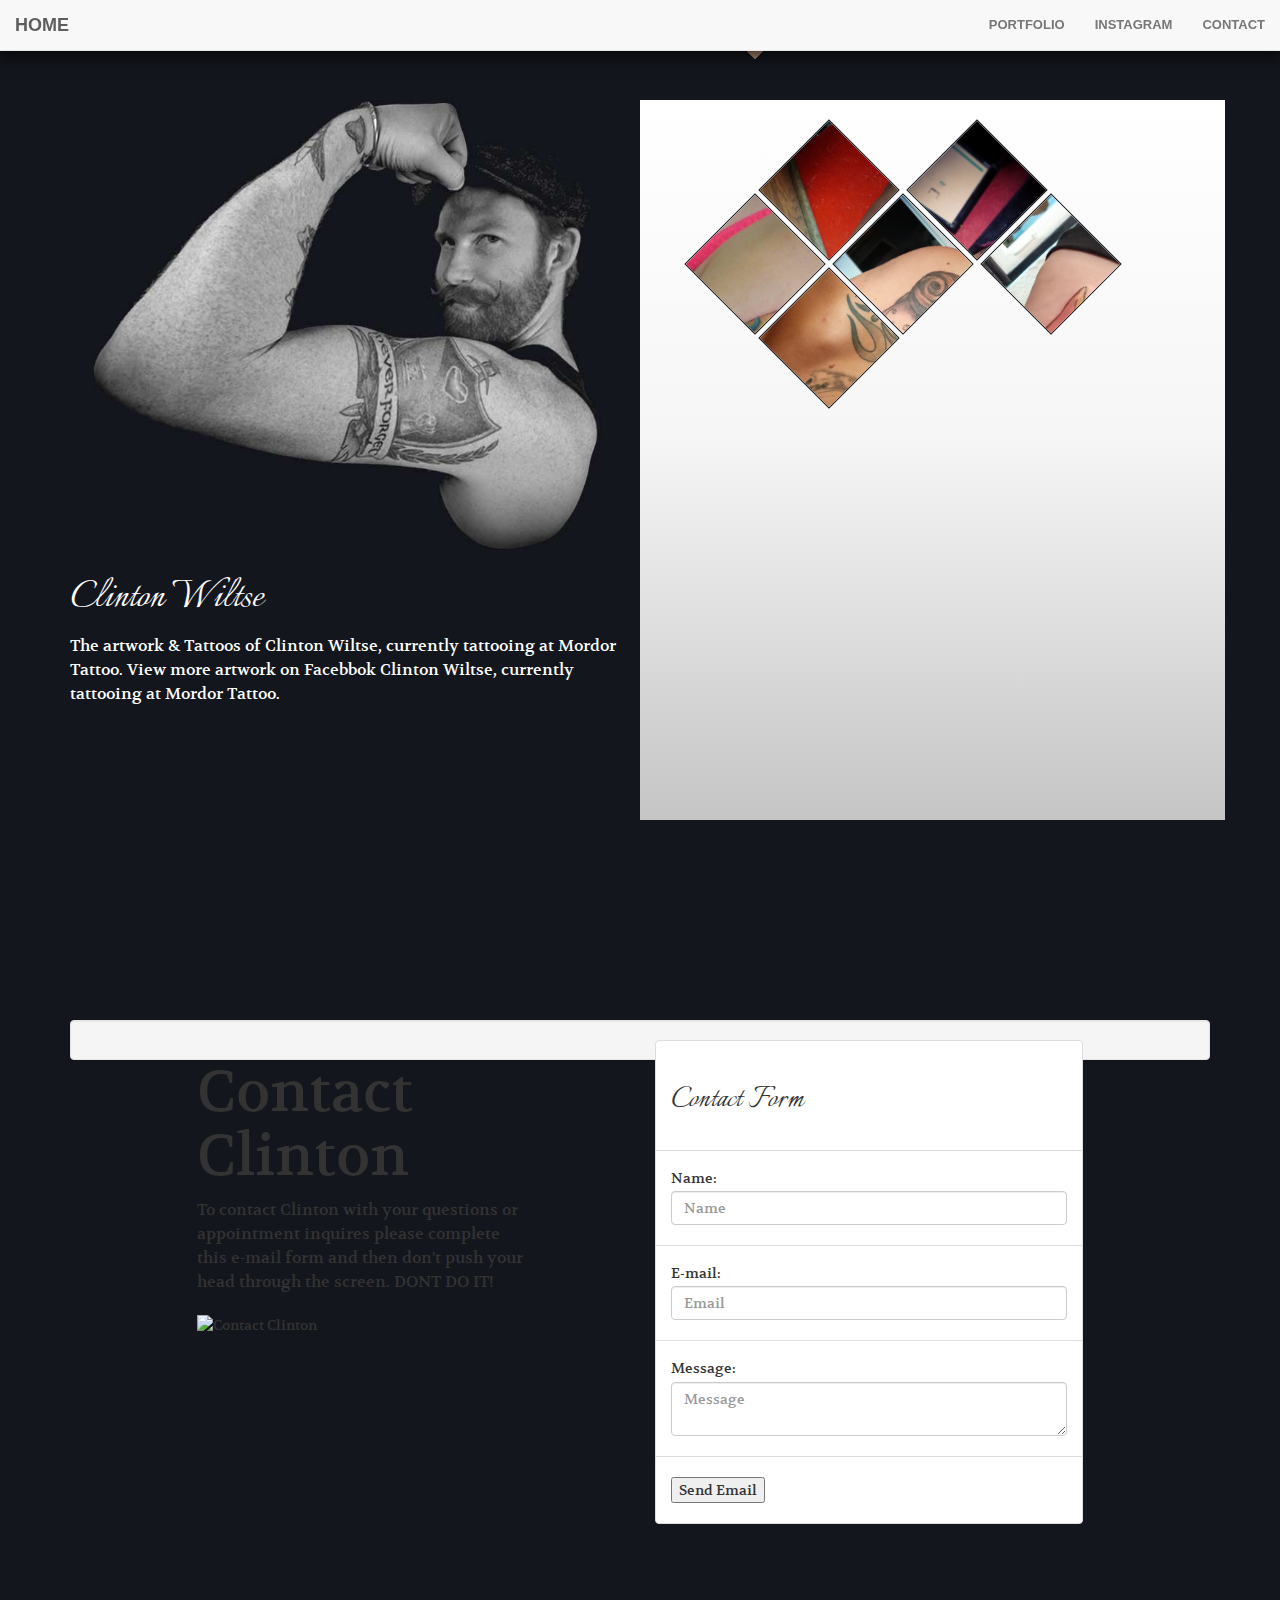
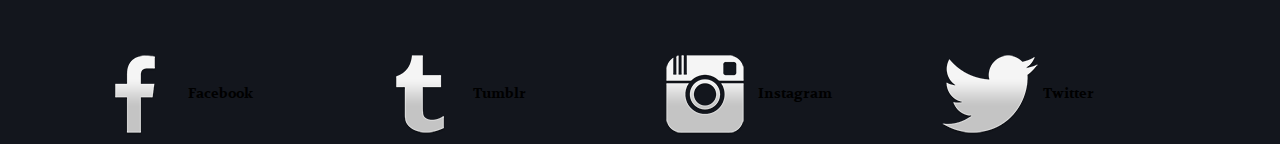
==== index.html @ 61cf2235 "Changed clinton photo to inline image for mobile compatibility" ====
<!DOCTYPE html>
<html lang="en">

<head>

    <meta charset="utf-8">
    <meta http-equiv="X-UA-Compatible" content="IE=edge">

    <meta name="description" content="">
    <meta name="author" content="">

    <title>Art By Clinton - Tattoos and Designs by Clinton Wiltse</title>
    <meta name="Description" content="The official website for tattoo artist Clinton Wiltse!">
    <meta name="Keywords" content="tattoos, piercings, Clinton Wiltse, tattoo appointment, snohomish county, arlinton, everett, marysville">

    <!-- Bootstrap Core CSS -->
    <link rel="stylesheet" href="css/bootstrap.min.css" type="text/css">

    <!-- Custom Fonts -->
    <link href='http://fonts.googleapis.com/css?family=Italianno' rel='stylesheet' type='text/css'>
    <link href='http://fonts.googleapis.com/css?family=Volkhov:400,700' rel='stylesheet' type='text/css'>

    <link rel="stylesheet" href="font-awesome/css/font-awesome.min.css" type="text/css">

    <!-- Plugin CSS -->
    <link rel="stylesheet" href="css/animate.min.css" type="text/css">

    <link type="text/css" rel="stylesheet" href="css/my-instagram-gallery.css" />

    <!-- Custom CSS -->
    <link rel="stylesheet" href="css/creative.css" type="text/css">
    <link rel="stylesheet" href="css/structure.css" type="text/css">
    <link rel="stylesheet" href="css/skin.css" type="text/css">



    <!-- HTML5 Shim and Respond.js IE8 support of HTML5 elements and media queries -->
    <!-- WARNING: Respond.js doesn't work if you view the page via file:// -->
    <!--[if lt IE 9]>
        <script src="https://oss.maxcdn.com/libs/html5shiv/3.7.0/html5shiv.js"></script>
        <script src="https://oss.maxcdn.com/libs/respond.js/1.4.2/respond.min.js"></script>
    <![endif]-->

</head>

<body id="page-top" class="theme-1">

    <nav id="mainNav" class="navbar navbar-default navbar-fixed-top">
        <div class="container-fluid">
            <!-- Brand and toggle get grouped for better mobile display -->
            <div class="navbar-header">
                <button type="button" class="navbar-toggle collapsed" data-toggle="collapse" data-target="#bs-example-navbar-collapse-1">
                    <span class="sr-only">Toggle navigation</span>
                    <span class="icon-bar"></span>
                    <span class="icon-bar"></span>
                    <span class="icon-bar"></span>
                </button>
                <a class="navbar-brand page-scroll" href="#page-top">Home</a>
            </div>

            <!-- Collect the nav links, forms, and other content for toggling -->
            <div class="collapse navbar-collapse" id="bs-example-navbar-collapse-1">
                <ul class="nav navbar-nav navbar-right">
                    <li>
                        <a class="page-scroll" href="#newest-artwork">Portfolio</a>
                    </li>
                    <li>
                        <a class="page-scroll" href="#newest-artwork">Instagram</a>
                    </li>
                    <li>
                        <a class="page-scroll" href="#contact">Contact</a>
                    </li>
                </ul>
            </div>
            <!-- /.navbar-collapse -->
        </div>
        <!-- /.container-fluid -->
    </nav>

	<section id="header">
		<div class="container">
			<div class="row">
				<div class="col-md-6">
					<img src="img/clinton.jpg" class="img-responsive" alt="an image of Clinton Wiltse."/>
					<div class="clearfix">
						<h1>Clinton Wiltse</h1>
						<p>The artwork & Tattoos of Clinton Wiltse, currently tattooing at Mordor Tattoo. View more artwork on Facebbok Clinton Wiltse, currently tattooing at Mordor Tattoo.</p>
					</div>
				</div>
				<div class="col-md-6">
					<ul>
						<li><img src="img/portfolio/1.jpg" width="320" height="320"/></li>
						<li><img src="img/portfolio/2.jpg" width="320" height="320"/></li>
						<li><img src="img/portfolio/3.jpg" width="320" height="320"/></li>
						<li><img src="img/portfolio/4.jpg" width="320" height="320"/></li>
						<li><img src="img/portfolio/5.jpg" width="320" height="320"/></li>
						<li><img src="img/portfolio/6.jpg" width="320" height="320"/></li>
						<li><img src="img/portfolio/7.jpg" width="320" height="320"/></li>
						<li><img src="img/portfolio/8.jpg" width="320" height="320"/></li>
						<li><img src="img/portfolio/9.jpg" width="320" height="320"/></li>
						<li><img src="img/portfolio/10.jpg" width="320" height="320"/></li>
						<li><img src="img/portfolio/11.jpg" width="320" height="320"/></li>
						<li><img src="img/portfolio/12.jpg" width="320" height="320"/></li>
						<li><img src="img/portfolio/13.jpg" width="320" height="320"/></li>
					</ul>
				</div>
			</div><!--/ row -->
		</div><!--/ container -->
	</section>













    <section id="contact">
	<div class="container">
<div class="well">
      <div class="col-md-1">
      </div>

      <div class="col-md-4">
      	<h2>Contact Clinton</h2>
      	<p>To contact Clinton with your questions or appointment inquires please complete this e-mail form and then don't push your head through the screen. DONT DO IT!</p>
      	<img src="img/headers/header-contact.jpg" alt="Contact Clinton" width="360" />
      </div>

      <div class="col-md-1">
      </div>

      <div class="col-md-5">

        <div class="list-group boxshadow">
          <div class="list-group-item list-header">
            <h1>Contact Form</h1>
          </div>
          <div class="list-group-item">
            <h5 class="list-group-item-heading">Name:</h5>
            <input type="text" name="Name" id="name" placeholder="Name" class="form-control">
          </div>
          <div class="list-group-item">
            <h5 class="list-group-item-heading">E-mail:</h5>
            <input type="text" name="mailfrom" id="email" placeholder="Email" class="form-control">
          </div>
          <div class="list-group-item">
            <h5 class="list-group-item-heading">Message:</h5>
            <textarea name="message" id="message" placeholder="Message" name="message" class="form-control"></textarea>
          </div>
          <div class="list-group-item">
            <input type="hidden" name="sendtoemail" value="contact@timmytombstone.com">
            <input type="submit" value="Send Email">
          </div>
        </div>

	</div>

	<div class="col-md-1">
    </div>

	  </div>

    </section>


<footer>
		<div class="container">
			<div class="col-md-3">
				<img src="img/facebook.png" width="100" alt="" />
				<a href="https://www.facebook.com/clintonwiltse">Facebook</a>
			</div>
			<div class="col-md-3">
				<img src="img/tumblr.png" width="100" alt="" />
				<a href="">Tumblr</a>
			</div>
			<div class="col-md-3">
				<img src="img/instagram.png" width="100" alt="" />
				<a href="https://instagram.com/artbyclinton/">Instagram</a>
			</div>
			<div class="col-md-3">
				<img src="img/twitter.png" width="100" alt="" />
				<a href="">Twitter</a>
			</div>

		</div>
</footer>





    <!-- jQuery -->
    <script src="js/jquery.js"></script>

    <!-- Bootstrap Core JavaScript -->
    <script src="js/bootstrap.min.js"></script>

    <!-- Plugin JavaScript -->
    <script src="js/jquery.easing.min.js"></script>
    <script src="js/jquery.fittext.js"></script>
    <script src="js/wow.min.js"></script>

    		<!-- jQuery my instagram gallery -->
			<script src="js/my-instagram-gallery.js"></script>

			<!-- Setting Example -->
			<script>
				bcr_mig(
					ins_id = 178405683, // your user_id
					ins_token = '178405683.1677ed0.719b161e889743109e3ec4dd9b294b90', // your token
					ins_limit = 5
				);
			</script>

    <!-- Custom Theme JavaScript -->
    <script src="js/creative.js"></script>

</body>

</html>
---- css/my-instagram-gallery.css ----
@import url(http://fonts.googleapis.com/css?family=Nixie+One);

html, body {
	padding: 0;
	margin: 0;
}

body {
	font-family: 'Nixie One', sans-serif;
}

a {
	color: #000;
	font-weight: bold;
}

.bcr_ins_profile {
	padding-top: 10px;
	border: 1px solid #f1f1f1;
	display: block;
	margin: 0 0 20px 0;
	overflow: hidden;
	*overflow: visible;
	text-align: center;
}

.ins_pr_img {
	border-radius: 50%;
}

.bcr_ins_profile p {
	margin: 0 0 5px 0;
}

p.ins_username {
	font-size: 24px;
	margin-bottom: 10px;
}

.bcr_ins_gallery {
	display: block;
	overflow: hidden;
	*overflow: visible;
	text-align: center;
	margin: 0;
}

.ins_img {
	display: inline;
	margin: 0;
}

.ins_img a img {
	opacity: 0.6;
	filter: alpha(opacity=60);
} 
	
.ins_img a:hover img {
	opacity: 1;
	filter: alpha(opacity=100);
}

.load_more {
	text-align: center;
}

.btn {
	font-size: 24px;
	font-weight: bold;
	cursor: pointer;
	border: none;
	padding: 15px 20px 15px 20px;
	-webkit-font-smoothing: subpixel-antialiased;
	-webkit-transition: border .25s linear,color .25s linear,background-color .25s linear;
	transition: border .25s linear,color .25s linear,background-color .25s linear
}

.btn:hover {
	background-color: #fff;
}

.ins_more {
	background-color: rgba(212,212,212,.5);
	color: #34495e;
	border-color: #F04F3D;
	border-radius: 4px;
	-webkit-box-shadow: inset 0 -2px 0 rgba(0,0,0,.15);
	box-shadow: inset 0 -2px 0 rgba(0,0,0,.15)
}
---- css/creative.css ----
/*!
 * Start Bootstrap - Creative Bootstrap Theme (http://startbootstrap.com)
 * Code licensed under the Apache License v2.0.
 * For details, see http://www.apache.org/licenses/LICENSE-2.0.
 */

html,
body {
    width: 100%;
    height: 100%;
}

body {
   font-family: 'Volkhov', serif;     
}

hr {
    max-width: 50px;
    border-width: 3px;
}
a {
    -webkit-transition: all .35s;
    -moz-transition: all .35s;
    transition: all .35s;
}


span.logo { font-family: 'Italianno', cursive; font-size:7em; }

h1 { font-family: 'Italianno', cursive; }
h2,
h3,
h4,
h5,
h6 {    
    font-family: 'Volkhov', serif;
}
span.list-h1 { font-size: 4em; font-family: 'Italianno', cursive; background:none; border:none;}

p {
    margin-bottom: 20px;
    font-size: 16px;
    line-height: 1.5;
}

section {
    padding: 100px 0;
}

aside {
    padding: 50px 0;
}

.no-padding {
    padding: 0;
}
body.theme-1 #mainNav {
	-webkit-box-shadow: 0px 0px 20px 5px rgba(0,0,0,0.75);
	-moz-box-shadow: 0px 0px 20px 5px rgba(0,0,0,0.75);
	box-shadow: 0px 0px 20px 5px rgba(0,0,0,0.75);
}	
.navbar-default {
     font-family: 'Open Sans','Helvetica Neue',Arial,sans-serif;
     -webkit-transition: all .35s;
    -moz-transition: all .35s;
    transition: all .35s;
}
.navbar-default .navbar-header .navbar-brand {
    text-transform: uppercase;
    font-family: 'Open Sans','Helvetica Neue',Arial,sans-serif;
    font-weight: 700;
}
.navbar-default .nav > li>a,
.navbar-default .nav>li>a:focus {
    text-transform: uppercase;
    font-size: 13px;
    font-weight: 700;
}
.navbar-default .nav > li.active>a:hover,
.navbar-default .nav>li.active>a:focus:hover {
    background-color: transparent;
}



.list-group-item {
    padding:20px 15px;
}

header {
    position: relative;
    width: 100%;
    min-height: auto;
    text-align: center;

}

header .header-content {
    position: relative;
    width: 100%;
    padding: 100px 15px;
    text-align: center;
}

header .header-content .header-content-inner h1 {
    margin-top: 0;
    margin-bottom: 0;
    text-transform: uppercase;
    font-weight: 700;
}

header .header-content .header-content-inner hr {
    margin: 30px auto;
}

header .header-content .header-content-inner p {
    margin-bottom: 50px;
    font-size: 16px;
    font-weight: 300;
}

@media(min-width:768px) {
    header .header-content {
	position: absolute;
	top: 50%;
	padding: 0 50px;
	-webkit-transform: translateY(-50%);
	-ms-transform: translateY(-50%);
	transform: translateY(-50%);
    }

    header .header-content .header-content-inner {
	margin-right: auto;
	margin-left: auto;
	max-width: 1000px;
    }

    header .header-content .header-content-inner p {
	margin-right: auto;
	margin-left: auto;
	max-width: 80%;
	font-size: 18px;
    }
}

.section-heading {
    margin-top: 0;
}

.service-box {
    margin: 50px auto 0;
    max-width: 400px;
}

@media(min-width:992px) {
    .service-box {
	margin: 20px auto 0;
    }
}






.no-gutter > [class*=col-] {
    padding-right: 0;
    padding-left: 0;
}

.btn-default {
    -webkit-transition: all .35s;
    -moz-transition: all .35s;
    transition: all .35s;
}

.btn-default:active,
.btn-default.active,
.open > .dropdown-toggle.btn-default {
    background-image: none;
}






.btn-primary {
    -webkit-transition: all .35s;
    -moz-transition: all .35s;
    transition: all .35s;
}


.btn-primary:active,
.btn-primary.active,
.open > .dropdown-toggle.btn-primary {
    background-image: none;
}





.btn {
    border: 0;
    border-radius: 8px;
    text-transform: uppercase;
    font-family: 'Open Sans','Helvetica Neue',Arial,sans-serif;
    font-family: 'Volkhov', serif;
    font-weight: 700;
}

.btn-xl {
    padding: 15px 30px;
}

::-moz-selection {
    text-shadow: none;
    color: #fff;
    background: #222;
}

::selection {
    text-shadow: none;
    color: #fff;
    background: #222;
}

img::selection {
    color: #fff;
    background: 0 0;
}

img::-moz-selection {
    color: #fff;
    background: 0 0;
}

body {
    webkit-tap-highlight-color: #222;
}
---- css/structure.css ----
#header {
	min-height:800px;
}
#header .col-md-6:first-child {

}

#header .col-md-6:first-child div {

}

#header .col-md-6:last-child {
	position:relative;
	height:720px;
}
#header .col-md-6:last-child ul {
	position: relative;
	top: 40px; left: 50px; 
	width:100%
	margin:0;
	padding:0;
}
#header .col-md-6:last-child ul li { 
	position:absolute;
	float:left;
	width:100px;
	height:100px;
	overflow:hidden;
    	-ms-transform: rotate(45deg); /* IE 9 */
    	-webkit-transform: rotate(45deg); /* Safari */
    	transform: rotate(45deg);	
    	top:-200px;
}
#header .col-md-6:last-child ul li:nth-child(1) {
	top:0;
	left:74px;
}
#header .col-md-6:last-child ul li:nth-child(2) {
	top:0;
	left:222px
	
}
#header .col-md-6:last-child ul li:nth-child(3) {
	top:74px;	
}
#header .col-md-6:last-child ul li:nth-child(4) {
	left:148px;
	top:74px;	
}
#header .col-md-6:last-child ul li:nth-child(5) {
	left:296px;
	top:74px;
}

#header .col-md-6:last-child ul li:nth-child(6) {
	top:148px;
	left:74px;
}
---- css/skin.css ----
/*!
site background color 
*/
html, body {
	background-color:#13161d;
}
#header .col-md-6:first-child {
	
}
#header .col-md-6:first-child h1 {
	color:#fff;		
}
#header .col-md-6:first-child div p {
	color:#fff;
}
#header .col-md-6:last-child {
	background: rgba(255,255,255,1);
	background: -moz-linear-gradient(top, rgba(255,255,255,1) 0%, rgba(246,246,246,1) 47%, rgba(197,197,197,1) 100%);
	background: -webkit-gradient(left top, left bottom, color-stop(0%, rgba(255,255,255,1)), color-stop(47%, rgba(246,246,246,1)), color-stop(100%, rgba(197,197,197,1)));
	background: -webkit-linear-gradient(top, rgba(255,255,255,1) 0%, rgba(246,246,246,1) 47%, rgba(197,197,197,1) 100%);
	background: -o-linear-gradient(top, rgba(255,255,255,1) 0%, rgba(246,246,246,1) 47%, rgba(197,197,197,1) 100%);
	background: -ms-linear-gradient(top, rgba(255,255,255,1) 0%, rgba(246,246,246,1) 47%, rgba(197,197,197,1) 100%);
	background: linear-gradient(to bottom, rgba(255,255,255,1) 0%, rgba(246,246,246,1) 47%, rgba(197,197,197,1) 100%);
	filter: progid:DXImageTransform.Microsoft.gradient( startColorstr='#ffffff', endColorstr='#c5c5c5', GradientType=0 );
}
#header .col-md-6:last-child ul li {
	border:#13161d solid 1px;
}
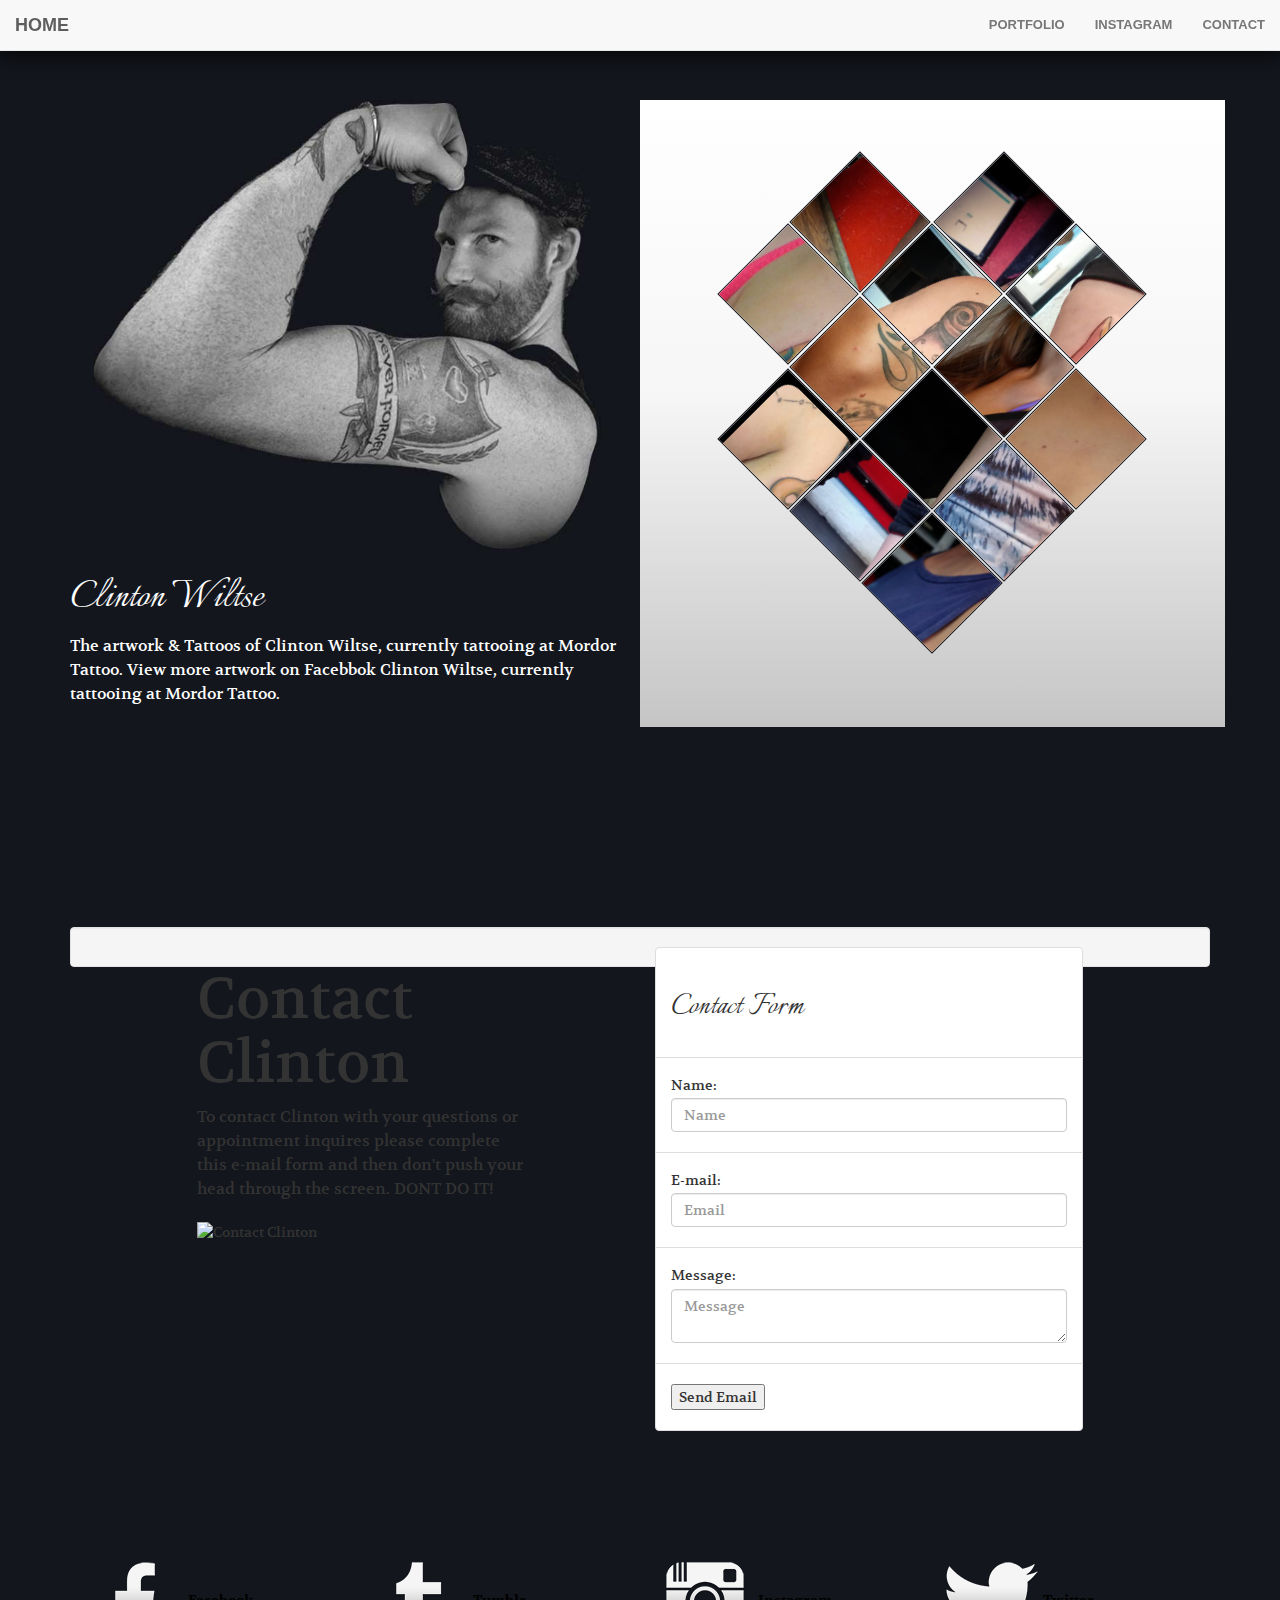
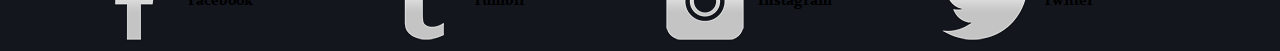
==== commit a58695ac: "Mini port tile pattern appears to be working" ====
--- a/index.html
+++ b/index.html
@@ -87,7 +87,7 @@
 						<p>The artwork & Tattoos of Clinton Wiltse, currently tattooing at Mordor Tattoo. View more artwork on Facebbok Clinton Wiltse, currently tattooing at Mordor Tattoo.</p>
 					</div>
 				</div>
-				<div class="col-md-6">
+				<div class="col-md-6 clearfix">
 					<ul>
 						<li><img src="img/portfolio/1.jpg" width="320" height="320"/></li>
 						<li><img src="img/portfolio/2.jpg" width="320" height="320"/></li>
--- a/css/structure.css
+++ b/css/structure.css
@@ -1,58 +1,83 @@
 #header {
 	min-height:800px;
-}
-#header .col-md-6:first-child {
-
-}
-
-#header .col-md-6:first-child div {
-
 }
 
 #header .col-md-6:last-child {
 	position:relative;
-	height:720px;
+	text-align:center;
+	padding:72px 0;
+	
 }
 #header .col-md-6:last-child ul {
-	position: relative;
-	top: 40px; left: 50px; 
-	width:100%
+	position:relative;
+	margin:0 auto;
+	padding:0;
+	display:block;
+	width:390px;
+	height:483px;
+}
+#header .col-md-6:last-child ul li { 
 	margin:0;
 	padding:0;
-}
-#header .col-md-6:last-child ul li { 
 	position:absolute;
-	float:left;
 	width:100px;
-	height:100px;
+	height:100px;	
 	overflow:hidden;
     	-ms-transform: rotate(45deg); /* IE 9 */
     	-webkit-transform: rotate(45deg); /* Safari */
     	transform: rotate(45deg);	
-    	top:-200px;
+    	border:#333 solid 1px;
 }
-#header .col-md-6:last-child ul li:nth-child(1) {
-	top:0;
-	left:74px;
-}
-#header .col-md-6:last-child ul li:nth-child(2) {
-	top:0;
-	left:222px
-	
-}
-#header .col-md-6:last-child ul li:nth-child(3) {
-	top:74px;	
-}
-#header .col-md-6:last-child ul li:nth-child(4) {
-	left:148px;
-	top:74px;	
-}
-#header .col-md-6:last-child ul li:nth-child(5) {
-	left:296px;
-	top:74px;
-}
-
-#header .col-md-6:last-child ul li:nth-child(6) {
-	top:148px;
-	left:74px;
-}
+	#header .col-md-6:last-child ul li:nth-child(1) { 
+		top:0px;
+		left:72px;
+	}
+	#header .col-md-6:last-child ul li:nth-child(2) { 
+		top:0px;
+		left:216px;
+	}
+	#header .col-md-6:last-child ul li:nth-child(3) { 
+		top:72px;
+		left:0px;
+	}
+	#header .col-md-6:last-child ul li:nth-child(4) { 
+		top:72px;
+		left:144px;
+	}
+	#header .col-md-6:last-child ul li:nth-child(5) { 
+		top:72px;
+		left:288px;
+	}
+	#header .col-md-6:last-child ul li:nth-child(6) { 
+		top:145px;
+		left:72px;
+	}
+	#header .col-md-6:last-child ul li:nth-child(7) { 
+		top:145px;
+		left:216px;
+	}	
+	#header .col-md-6:last-child ul li:nth-child(8) { 
+		top:217px;
+		left:0px;
+	}
+	#header .col-md-6:last-child ul li:nth-child(9) { 
+		top:217px;
+		left:144px;
+	}
+	#header .col-md-6:last-child ul li:nth-child(10) { 
+		top:217px;
+		left:288px;
+	}
+	#header .col-md-6:last-child ul li:nth-child(11) { 
+		top:289px;
+		left:72px;
+	}
+	#header .col-md-6:last-child ul li:nth-child(12) { 
+		top:289px;
+		left:216px;
+	}
+	#header .col-md-6:last-child ul li:nth-child(13) { 
+		top:361px;
+		left:144px;
+	}	
+		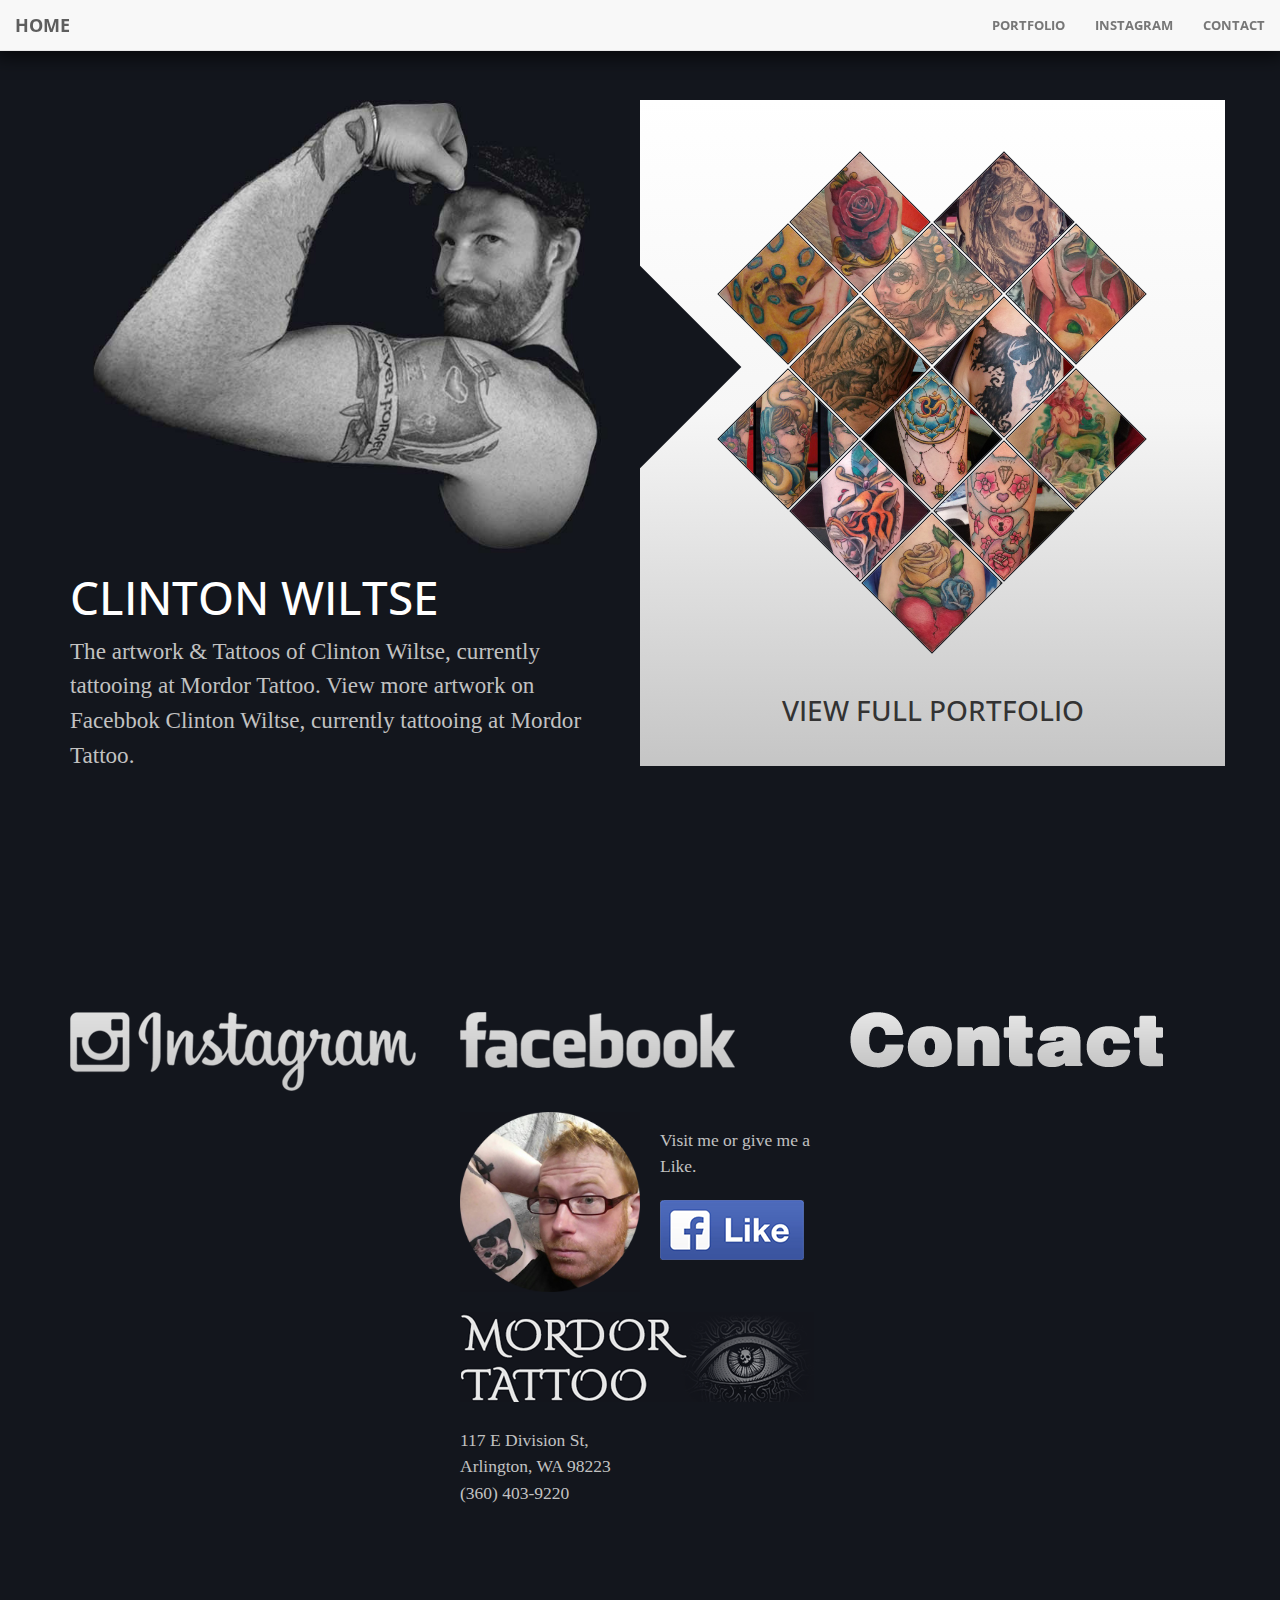
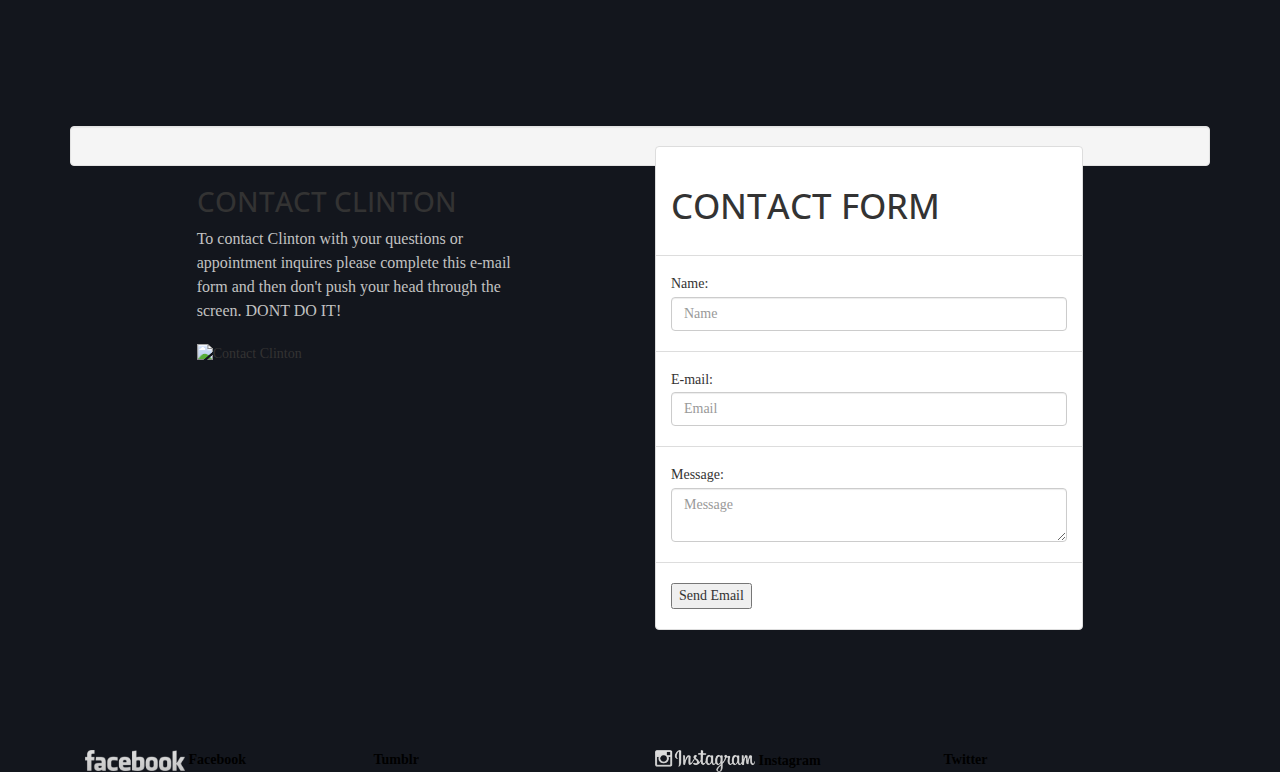
==== commit 7fb67e7f: "hammered down everything down to the mordor plug" ====
--- a/index.html
+++ b/index.html
@@ -17,8 +17,7 @@
     <link rel="stylesheet" href="css/bootstrap.min.css" type="text/css">
 
     <!-- Custom Fonts -->
-    <link href='http://fonts.googleapis.com/css?family=Italianno' rel='stylesheet' type='text/css'>
-    <link href='http://fonts.googleapis.com/css?family=Volkhov:400,700' rel='stylesheet' type='text/css'>
+    <link href='http://fonts.googleapis.com/css?family=Open+Sans:800' rel='stylesheet' type='text/css'>
 
     <link rel="stylesheet" href="font-awesome/css/font-awesome.min.css" type="text/css">
 
@@ -31,6 +30,7 @@
     <link rel="stylesheet" href="css/creative.css" type="text/css">
     <link rel="stylesheet" href="css/structure.css" type="text/css">
     <link rel="stylesheet" href="css/skin.css" type="text/css">
+    <link rel="stylesheet" type="text/css" media="only screen and (max-device-width: 480px)" href="css/mobile-skin.css" />
 
 
 
@@ -88,28 +88,58 @@
 					</div>
 				</div>
 				<div class="col-md-6 clearfix">
-					<ul>
-						<li><img src="img/portfolio/1.jpg" width="320" height="320"/></li>
-						<li><img src="img/portfolio/2.jpg" width="320" height="320"/></li>
-						<li><img src="img/portfolio/3.jpg" width="320" height="320"/></li>
-						<li><img src="img/portfolio/4.jpg" width="320" height="320"/></li>
-						<li><img src="img/portfolio/5.jpg" width="320" height="320"/></li>
-						<li><img src="img/portfolio/6.jpg" width="320" height="320"/></li>
-						<li><img src="img/portfolio/7.jpg" width="320" height="320"/></li>
-						<li><img src="img/portfolio/8.jpg" width="320" height="320"/></li>
-						<li><img src="img/portfolio/9.jpg" width="320" height="320"/></li>
-						<li><img src="img/portfolio/10.jpg" width="320" height="320"/></li>
-						<li><img src="img/portfolio/11.jpg" width="320" height="320"/></li>
-						<li><img src="img/portfolio/12.jpg" width="320" height="320"/></li>
-						<li><img src="img/portfolio/13.jpg" width="320" height="320"/></li>
-					</ul>
+					<div class="wrapper">
+						<ul>
+							<li><div style="background-image:url('img/portfolio/1.jpg')">&nbsp;</div></li>
+							<li><div style="background-image:url('img/portfolio/2.jpg')">&nbsp;</div></li>
+							<li><div style="background-image:url('img/portfolio/3.jpg')">&nbsp;</div></li>
+							<li><div style="background-image:url('img/portfolio/4.jpg')">&nbsp;</div></li>
+							<li><div style="background-image:url('img/portfolio/5.jpg')">&nbsp;</div></li>
+							<li><div style="background-image:url('img/portfolio/6.jpg')">&nbsp;</div></li>
+							<li><div style="background-image:url('img/portfolio/7.jpg')">&nbsp;</div></li>
+							<li><div style="background-image:url('img/portfolio/8.jpg')">&nbsp;</div></li>
+							<li><div style="background-image:url('img/portfolio/9.jpg')">&nbsp;</div></li>
+							<li><div style="background-image:url('img/portfolio/10.jpg')">&nbsp;</div></li>
+							<li><div style="background-image:url('img/portfolio/11.jpg')">&nbsp;</div></li>
+							<li><div style="background-image:url('img/portfolio/12.jpg')">&nbsp;</div></li>
+							<li><div style="background-image:url('img/portfolio/13.jpg')">&nbsp;</div></li>
+						</ul>
+						<h2>View Full Portfolio</h2>
+					</div>
 				</div>
 			</div><!--/ row -->
 		</div><!--/ container -->
 	</section>
 
-
-
+	<section id="links">
+		<div class="container">
+			<div class="row">
+				<div class="col-md-4 instagram">
+					<h3>Instagram</h3>
+					<iframe src="//users.instush.com/collage-tiny/?cols=7&rows=7&bg=transparent&space=true&rd=false&grd=false&gpd=6&user_id=178405683&username=artbyclinton&sid=-1&susername=-1&tag=-1&stype=mine&t=99999999KhQ_tvFLyvjfHkUE97J6V4buADPn3Wa1PAWfDG9pXGdftwI-lCPrlEHtzu4NH8gJ7WNq4ODO0" allowtransparency="true" frameborder="0" scrolling="no"></iframe>
+				</div>
+				<div class="col-md-4 facebook">
+					<div class="mordor clearfix">
+						<h3 class="facebook">Facebook</h3>
+						<img class="photo" src="img/facebook-photo.png" width="180" height="180" tite="Facebook photo" alt="An photo of Clinton Wiltse"/>
+						<p style="color:#c2c2c2;">Visit me or give me a Like.</p>
+						<img class="button" src="img/facebook-like.png" width="144" height="60" tite="Click To Like Me" alt="A Facebook Like button."/>
+					</div>
+					<div class="mordor clearfix">
+						<h3>Mordor Tattoo</h3>
+						<p>
+						117 E Division St,<br/>
+						Arlington, WA 98223<br/>
+						(360) 403-9220
+						</p>
+					</div>
+				</div>
+				<div class="col-md-4 contact">
+					<h3>Contact</h3>
+				</div>
+			</div><!--/row-->
+		</div><!--/container-->
+	</section>
 
 
 
--- a/css/creative.css
+++ b/css/creative.css
@@ -24,23 +24,11 @@
     transition: all .35s;
 }
 
-
-span.logo { font-family: 'Italianno', cursive; font-size:7em; }
-
-h1 { font-family: 'Italianno', cursive; }
-h2,
-h3,
-h4,
-h5,
-h6 {    
-    font-family: 'Volkhov', serif;
-}
-span.list-h1 { font-size: 4em; font-family: 'Italianno', cursive; background:none; border:none;}
-
 p {
     margin-bottom: 20px;
     font-size: 16px;
     line-height: 1.5;
+    font-family: 'Georgia', serif; 
 }
 
 section {
--- a/css/structure.css
+++ b/css/structure.css
@@ -1,12 +1,19 @@
+h1 { font-size: 4em; font-family: 'Open Sans', sans-serif; text-transform:uppercase;}
+h2 { font-size: 2em; font-family: 'Open Sans', sans-serif; text-transform:uppercase; margin-top:40px;}
+
 #header {
 	min-height:800px;
 }
-
+#header .col-md-6:first-child div p {
+	font-size:1.65em;
+}
 #header .col-md-6:last-child {
 	position:relative;
 	text-align:center;
-	padding:72px 0;
-	
+	padding:0;
+}
+#header .col-md-6:last-child .wrapper {
+	padding:72px 0 30px 0;
 }
 #header .col-md-6:last-child ul {
 	position:relative;
@@ -25,8 +32,21 @@
 	overflow:hidden;
     	-ms-transform: rotate(45deg); /* IE 9 */
     	-webkit-transform: rotate(45deg); /* Safari */
-    	transform: rotate(45deg);	
-    	border:#333 solid 1px;
+    	transform: rotate(45deg);
+    	background-position:center center;
+    	background-repeat:no-repeat;    	
+}
+#header .col-md-6:last-child ul li div { 
+	width:200px;
+	height:200px;
+	margin-top:-50px;
+	margin-left:-50px;
+	-ms-transform: rotate(-45deg); /* IE 9 */
+    	-webkit-transform: rotate(-45deg); /* Safari */
+    	transform: rotate(-45deg);
+    	background-position:center center;
+    	background-repeat:no-repeat;
+    	background-size:200px;
 }
 	#header .col-md-6:last-child ul li:nth-child(1) { 
 		top:0px;
@@ -80,4 +100,27 @@
 		top:361px;
 		left:144px;
 	}	
-		+
+#links h3 {
+	min-height:90px;
+	overflow:hidden;
+	text-indent:-999em;
+}
+#links iframe {
+	display:block;
+	width:376px;
+	height:376px;
+	border:none;
+	overflow:visible;
+	margin-left:-20px;
+
+}
+
+#links .facebook .photo {
+	float:		left;
+	margin-right:	20px;
+}
+#links .facebook p {
+	padding-top:15px;
+	font-size:1.25em;
+}--- a/css/skin.css
+++ b/css/skin.css
@@ -4,14 +4,11 @@
 html, body {
 	background-color:#13161d;
 }
-#header .col-md-6:first-child {
-	
-}
+
+p { color:#c2c2c2; }
+
 #header .col-md-6:first-child h1 {
 	color:#fff;		
-}
-#header .col-md-6:first-child div p {
-	color:#fff;
 }
 #header .col-md-6:last-child {
 	background: rgba(255,255,255,1);
@@ -23,7 +20,24 @@
 	background: linear-gradient(to bottom, rgba(255,255,255,1) 0%, rgba(246,246,246,1) 47%, rgba(197,197,197,1) 100%);
 	filter: progid:DXImageTransform.Microsoft.gradient( startColorstr='#ffffff', endColorstr='#c5c5c5', GradientType=0 );
 }
+#header .col-md-6:last-child .wrapper {
+	background:transparent url('../img/arrow-right.png') left 165px no-repeat;
+}
 #header .col-md-6:last-child ul li {
 	border:#13161d solid 1px;
 }
+#links .col-md-4:nth-child(1) h3 {
+	background:transparent url('../img/instagram.png') top left no-repeat;	
+}
+#links .col-md-4:nth-child(2) h3.facebook {
+	background:transparent url('../img/facebook.png') top left no-repeat;
+	
+}
+.mordor h3 {
+	background:transparent url('../img/mordor.png') top left no-repeat;
+}
+#links .col-md-4:nth-child(3) h3 {
+	background:transparent url('../img/contact.png') top left no-repeat;
+	
+}
 
--- a/css/mobile-skin.css
+++ b/css/mobile-skin.css
@@ -0,0 +1,6 @@
+#header .col-md-6:first-child div p {
+	margin-bottom:40px;
+}
+#header .col-md-6:last-child .wrapper {
+	background:transparent url('../img/arrow-down.png') center top no-repeat;
+}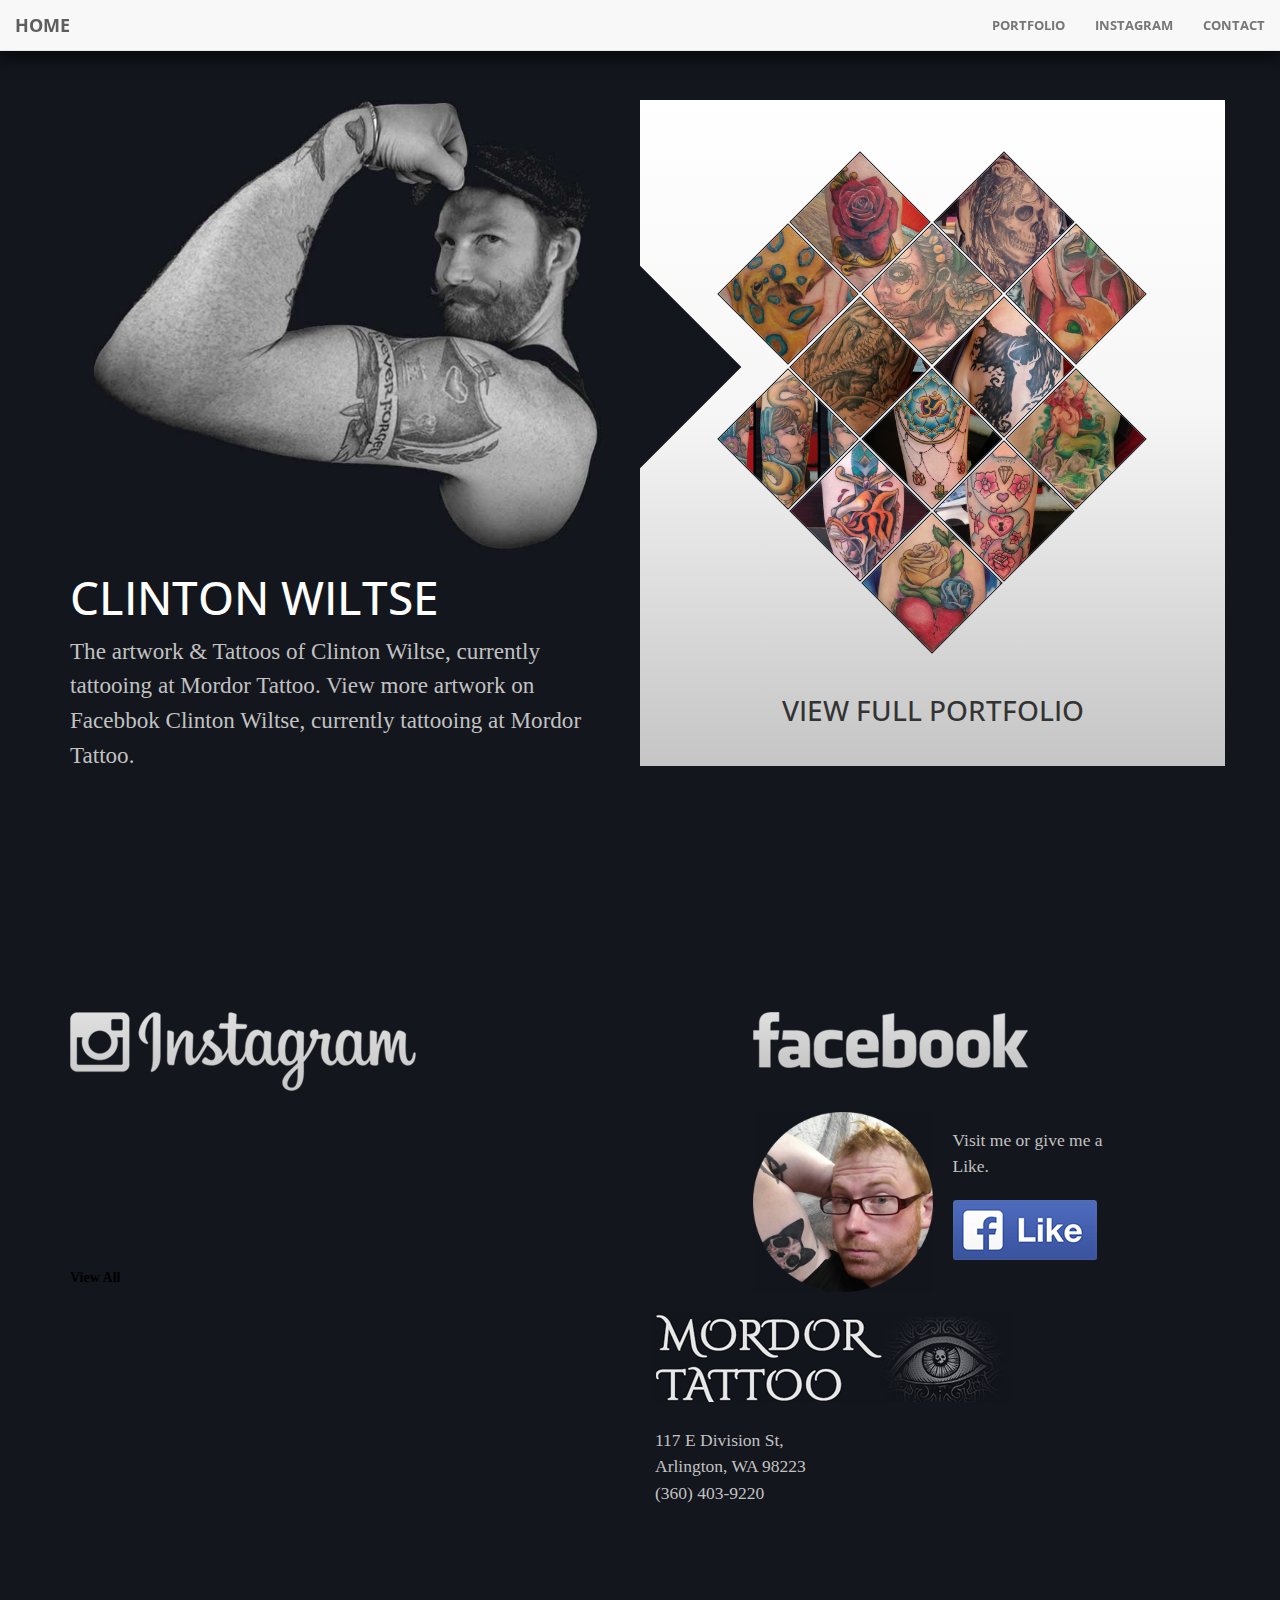
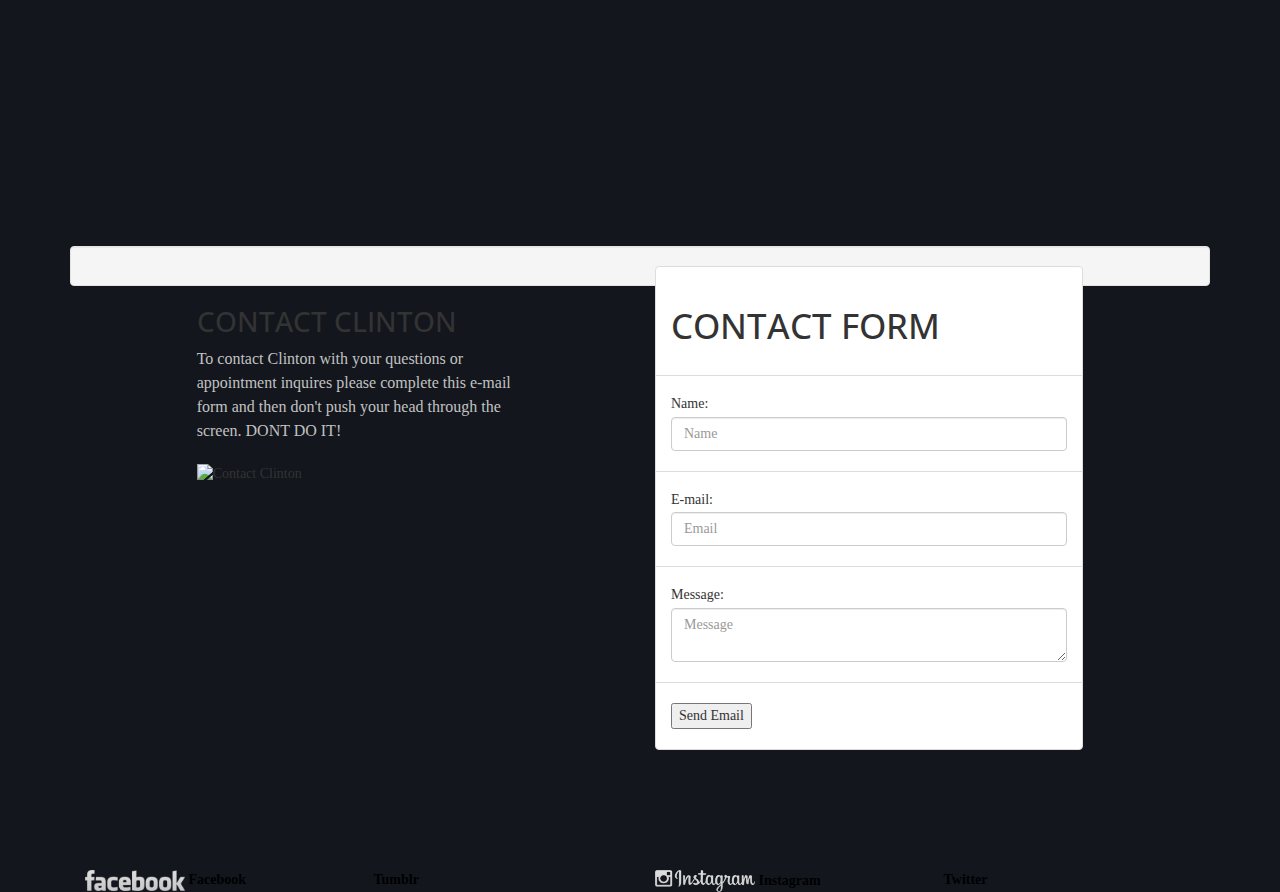
==== commit 1b70ce18: "had to move to a responsive instagram gallery" ====
--- a/index.html
+++ b/index.html
@@ -114,12 +114,13 @@
 	<section id="links">
 		<div class="container">
 			<div class="row">
-				<div class="col-md-4 instagram">
+				<div class="col-md-6 instagram">
 					<h3>Instagram</h3>
-					<iframe src="//users.instush.com/collage-tiny/?cols=7&rows=7&bg=transparent&space=true&rd=false&grd=false&gpd=6&user_id=178405683&username=artbyclinton&sid=-1&susername=-1&tag=-1&stype=mine&t=99999999KhQ_tvFLyvjfHkUE97J6V4buADPn3Wa1PAWfDG9pXGdftwI-lCPrlEHtzu4NH8gJ7WNq4ODO0" allowtransparency="true" frameborder="0" scrolling="no"></iframe>
-				</div>
-				<div class="col-md-4 facebook">
-					<div class="mordor clearfix">
+					<!-- INSTANSIVE WIDGET --><script src="//instansive.com/widget/js/instansive.js"></script><iframe src="//instansive.com/widgets/e4799468db15c762693b426e2db95d2364a6d149.html" id="instansive_e4799468db" name="instansive_e4799468db"  scrolling="no" allowtransparency="true" class="instansive-widget" style="width: 100%; border: 0; overflow: hidden;"></iframe>
+					<a href="#">View All</a>
+				</div>
+				<div class="col-md-6 facebook">
+					<div class="wrapper clearfix">
 						<h3 class="facebook">Facebook</h3>
 						<img class="photo" src="img/facebook-photo.png" width="180" height="180" tite="Facebook photo" alt="An photo of Clinton Wiltse"/>
 						<p style="color:#c2c2c2;">Visit me or give me a Like.</p>
--- a/css/structure.css
+++ b/css/structure.css
@@ -101,23 +101,24 @@
 		left:144px;
 	}	
 
+#links .col-md-6 {
+	text-align:left;
+}
 #links h3 {
 	min-height:90px;
 	overflow:hidden;
 	text-indent:-999em;
 }
 #links iframe {
-	display:block;
-	width:376px;
-	height:376px;
-	border:none;
-	overflow:visible;
-	margin-left:-20px;
-
+	
 }
 
+#links .facebook .wrapper {
+	margin:0 auto;
+	width:360px;
+}
 #links .facebook .photo {
-	float:		left;
+	float:left;
 	margin-right:	20px;
 }
 #links .facebook p {
--- a/css/skin.css
+++ b/css/skin.css
@@ -26,17 +26,17 @@
 #header .col-md-6:last-child ul li {
 	border:#13161d solid 1px;
 }
-#links .col-md-4:nth-child(1) h3 {
+#links .col-md-6:nth-child(1) h3 {
 	background:transparent url('../img/instagram.png') top left no-repeat;	
 }
-#links .col-md-4:nth-child(2) h3.facebook {
+#links .col-md-6:nth-child(2) h3.facebook {
 	background:transparent url('../img/facebook.png') top left no-repeat;
 	
 }
 .mordor h3 {
 	background:transparent url('../img/mordor.png') top left no-repeat;
 }
-#links .col-md-4:nth-child(3) h3 {
+#links .col-md-6:nth-child(3) h3 {
 	background:transparent url('../img/contact.png') top left no-repeat;
 	
 }
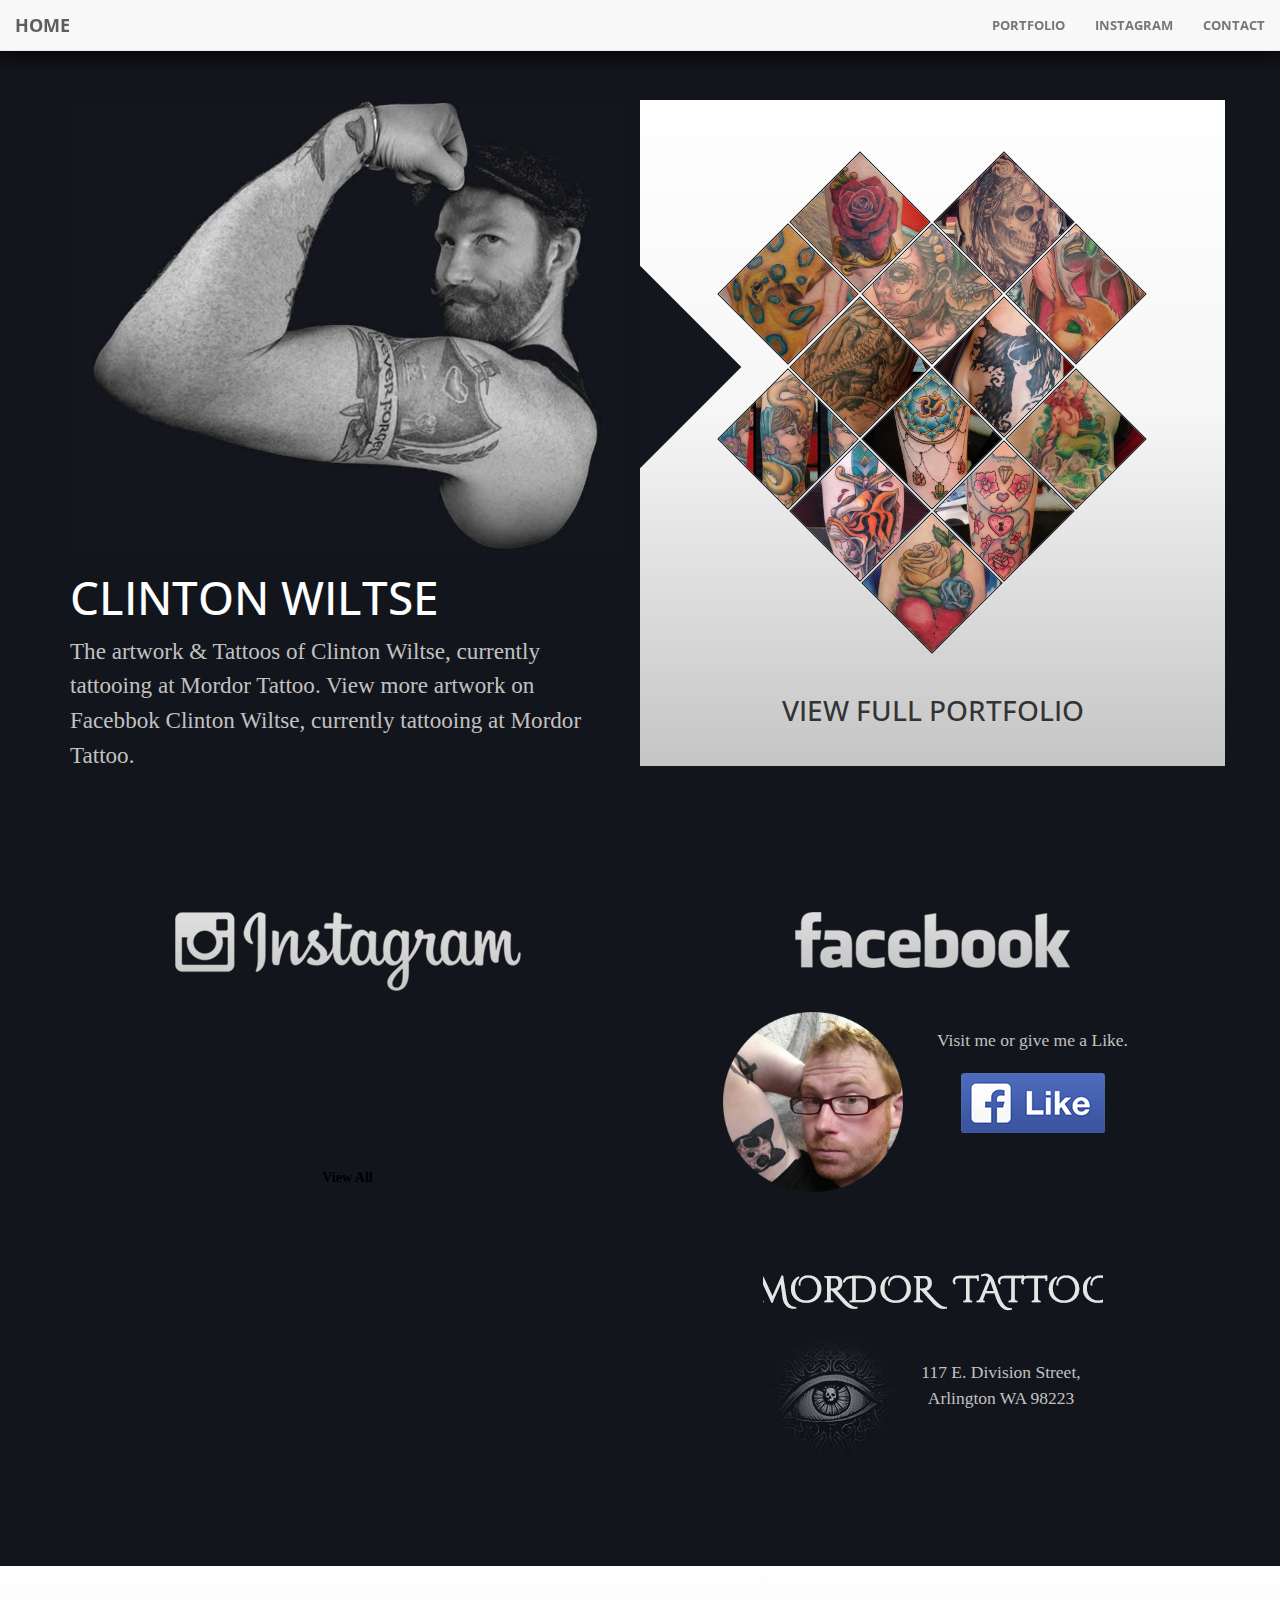
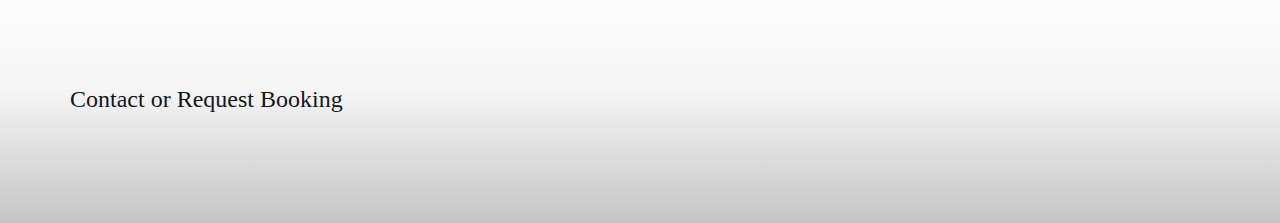
==== commit 8ca01b8c: "Starting contact section" ====
--- a/index.html
+++ b/index.html
@@ -116,27 +116,24 @@
 			<div class="row">
 				<div class="col-md-6 instagram">
 					<h3>Instagram</h3>
-					<!-- INSTANSIVE WIDGET --><script src="//instansive.com/widget/js/instansive.js"></script><iframe src="//instansive.com/widgets/e4799468db15c762693b426e2db95d2364a6d149.html" id="instansive_e4799468db" name="instansive_e4799468db"  scrolling="no" allowtransparency="true" class="instansive-widget" style="width: 100%; border: 0; overflow: hidden;"></iframe>
+					<!-- INSTANSIVE WIDGET --><script src="//instansive.com/widget/js/instansive.js"></script><iframe src="//instansive.com/widgets/c343d0eb55bb084268a663747d9254cf1065b288.html" id="instansive_c343d0eb55" name="instansive_c343d0eb55"  scrolling="no" allowtransparency="true" class="instansive-widget" style="width: 100%; border: 0; overflow: hidden;"></iframe>
 					<a href="#">View All</a>
 				</div>
 				<div class="col-md-6 facebook">
+					<h3 class="facebook">Facebook</h3>
 					<div class="wrapper clearfix">
-						<h3 class="facebook">Facebook</h3>
-						<img class="photo" src="img/facebook-photo.png" width="180" height="180" tite="Facebook photo" alt="An photo of Clinton Wiltse"/>
-						<p style="color:#c2c2c2;">Visit me or give me a Like.</p>
-						<img class="button" src="img/facebook-like.png" width="144" height="60" tite="Click To Like Me" alt="A Facebook Like button."/>
+						<img class="photo img-responsive" src="img/facebook-photo.png" width="180" height="180" tite="Facebook photo" alt="An photo of Clinton Wiltse"/>
+						<p>Visit me or give me a Like.</p>
+						<img class="button img-responsive"" src="img/facebook-like.png" width="144" height="60" tite="Click To Like Me" alt="A Facebook Like button."/>
 					</div>
 					<div class="mordor clearfix">
 						<h3>Mordor Tattoo</h3>
+						<img class="button img-responsive" src="img/mordor-logo.png" width="137" height="137" tite="Mordo Logo" alt="An Image depicting a portal to hell, if you stare into long enough you will in the distance witness your own death."/>
 						<p>
-						117 E Division St,<br/>
-						Arlington, WA 98223<br/>
-						(360) 403-9220
+							117 E. Division Street,<br/>
+							Arlington WA 98223
 						</p>
 					</div>
-				</div>
-				<div class="col-md-4 contact">
-					<h3>Contact</h3>
 				</div>
 			</div><!--/row-->
 		</div><!--/container-->
@@ -152,74 +149,21 @@
 
 
     <section id="contact">
-	<div class="container">
-<div class="well">
-      <div class="col-md-1">
-      </div>
-
-      <div class="col-md-4">
-      	<h2>Contact Clinton</h2>
-      	<p>To contact Clinton with your questions or appointment inquires please complete this e-mail form and then don't push your head through the screen. DONT DO IT!</p>
-      	<img src="img/headers/header-contact.jpg" alt="Contact Clinton" width="360" />
-      </div>
-
-      <div class="col-md-1">
-      </div>
-
-      <div class="col-md-5">
-
-        <div class="list-group boxshadow">
-          <div class="list-group-item list-header">
-            <h1>Contact Form</h1>
-          </div>
-          <div class="list-group-item">
-            <h5 class="list-group-item-heading">Name:</h5>
-            <input type="text" name="Name" id="name" placeholder="Name" class="form-control">
-          </div>
-          <div class="list-group-item">
-            <h5 class="list-group-item-heading">E-mail:</h5>
-            <input type="text" name="mailfrom" id="email" placeholder="Email" class="form-control">
-          </div>
-          <div class="list-group-item">
-            <h5 class="list-group-item-heading">Message:</h5>
-            <textarea name="message" id="message" placeholder="Message" name="message" class="form-control"></textarea>
-          </div>
-          <div class="list-group-item">
-            <input type="hidden" name="sendtoemail" value="contact@timmytombstone.com">
-            <input type="submit" value="Send Email">
-          </div>
-        </div>
-
-	</div>
-
-	<div class="col-md-1">
-    </div>
-
-	  </div>
-
+		<div class="container">
+			<div class="row">
+
+				<div class="col-md-12">
+					<h3>Contact or Request Booking</h3>
+				</div>
+
+
+      		</div>
+      	</div>
     </section>
 
 
 <footer>
-		<div class="container">
-			<div class="col-md-3">
-				<img src="img/facebook.png" width="100" alt="" />
-				<a href="https://www.facebook.com/clintonwiltse">Facebook</a>
-			</div>
-			<div class="col-md-3">
-				<img src="img/tumblr.png" width="100" alt="" />
-				<a href="">Tumblr</a>
-			</div>
-			<div class="col-md-3">
-				<img src="img/instagram.png" width="100" alt="" />
-				<a href="https://instagram.com/artbyclinton/">Instagram</a>
-			</div>
-			<div class="col-md-3">
-				<img src="img/twitter.png" width="100" alt="" />
-				<a href="">Twitter</a>
-			</div>
-
-		</div>
+
 </footer>
 
 
--- a/css/structure.css
+++ b/css/structure.css
@@ -101,8 +101,20 @@
 		left:144px;
 	}	
 
+#links {
+	padding-top:0;
+}
 #links .col-md-6 {
-	text-align:left;
+	text-align:center	
+}
+#links .facebook {
+	
+}
+#links .facebook .wrapper {
+	display:inline-block;
+	min-width:420px;
+	margin:0 auto;
+	
 }
 #links h3 {
 	min-height:90px;
@@ -113,10 +125,7 @@
 	
 }
 
-#links .facebook .wrapper {
-	margin:0 auto;
-	width:360px;
-}
+
 #links .facebook .photo {
 	float:left;
 	margin-right:	20px;
@@ -124,4 +133,23 @@
 #links .facebook p {
 	padding-top:15px;
 	font-size:1.25em;
-}+}
+#links .facebook .button {
+	margin:0 auto;
+}
+#links .mordor {
+	padding-top:60px;
+	display:inline-block;
+	min-width:340px;
+}	
+#links .mordor h3 {
+	min-height:47px;
+}
+#links .mordor img {
+	float:left;
+	margin-right:20px;
+	margin-top:-20px;
+}
+#links .mordor p {
+	padding-top:30px;
+}
--- a/css/skin.css
+++ b/css/skin.css
@@ -3,6 +3,7 @@
 */
 html, body {
 	background-color:#13161d;
+	background-color:#13151c;
 }
 
 p { color:#c2c2c2; }
@@ -27,17 +28,30 @@
 	border:#13161d solid 1px;
 }
 #links .col-md-6:nth-child(1) h3 {
-	background:transparent url('../img/instagram.png') top left no-repeat;	
+	background:transparent url('../img/instagram.png') top center no-repeat;	
 }
 #links .col-md-6:nth-child(2) h3.facebook {
-	background:transparent url('../img/facebook.png') top left no-repeat;
+	background:transparent url('../img/facebook.png') top center no-repeat;
 	
 }
 .mordor h3 {
-	background:transparent url('../img/mordor.png') top left no-repeat;
+	background:transparent url('../img/mordor.png') top center no-repeat;
 }
 #links .col-md-6:nth-child(3) h3 {
-	background:transparent url('../img/contact.png') top left no-repeat;
+	background:transparent url('../img/contact.png') top center no-repeat;
 	
 }
+#contact {
+	background: rgba(255,255,255,1);
+	background: -moz-linear-gradient(top, rgba(255,255,255,1) 0%, rgba(246,246,246,1) 47%, rgba(197,197,197,1) 100%);
+	background: -webkit-gradient(left top, left bottom, color-stop(0%, rgba(255,255,255,1)), color-stop(47%, rgba(246,246,246,1)), color-stop(100%, rgba(197,197,197,1)));
+	background: -webkit-linear-gradient(top, rgba(255,255,255,1) 0%, rgba(246,246,246,1) 47%, rgba(197,197,197,1) 100%);
+	background: -o-linear-gradient(top, rgba(255,255,255,1) 0%, rgba(246,246,246,1) 47%, rgba(197,197,197,1) 100%);
+	background: -ms-linear-gradient(top, rgba(255,255,255,1) 0%, rgba(246,246,246,1) 47%, rgba(197,197,197,1) 100%);
+	background: linear-gradient(to bottom, rgba(255,255,255,1) 0%, rgba(246,246,246,1) 47%, rgba(197,197,197,1) 100%);
+	filter: progid:DXImageTransform.Microsoft.gradient( startColorstr='#ffffff', endColorstr='#c5c5c5', GradientType=0 );
+}
+#contact h3 {
+	color:#13151c;
+}
 
--- a/css/mobile-skin.css
+++ b/css/mobile-skin.css
@@ -3,4 +3,7 @@
 }
 #header .col-md-6:last-child .wrapper {
 	background:transparent url('../img/arrow-down.png') center top no-repeat;
+}
+#links .facebook {
+	padding-top:60px;
 }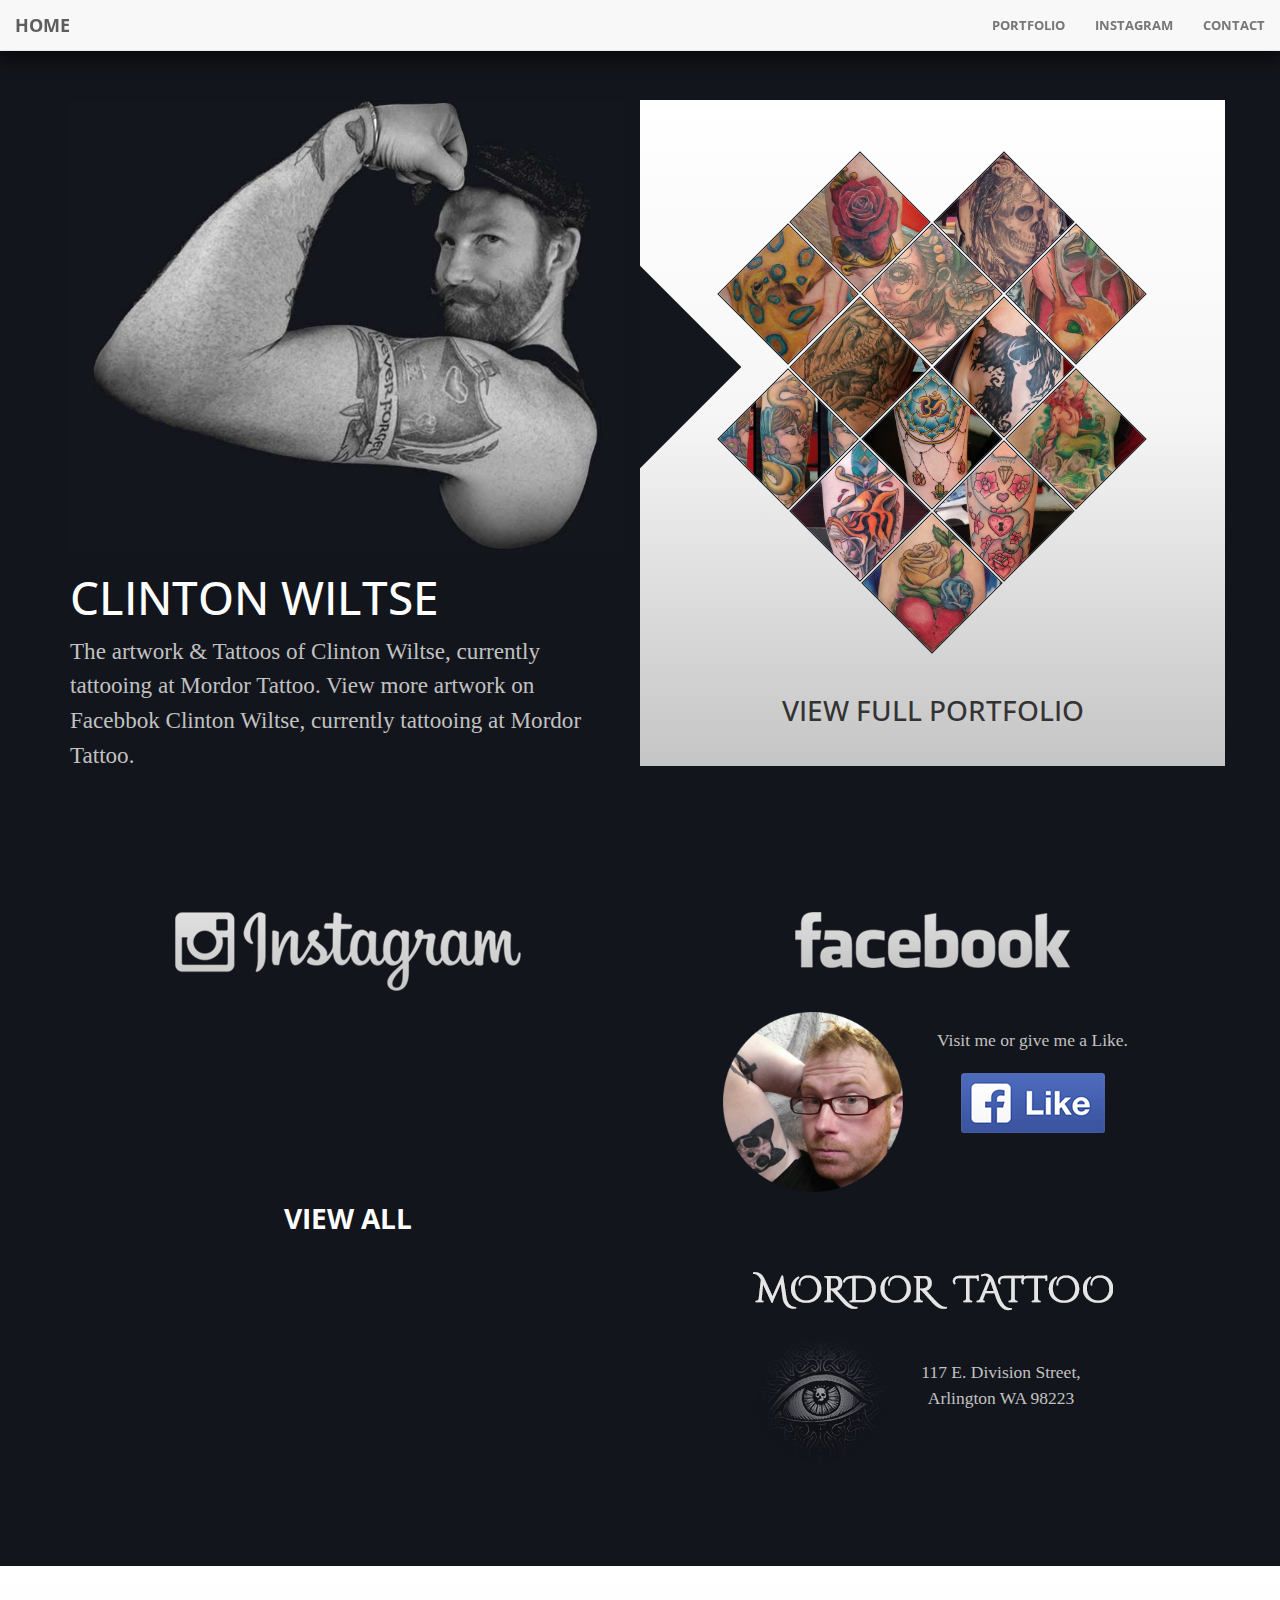
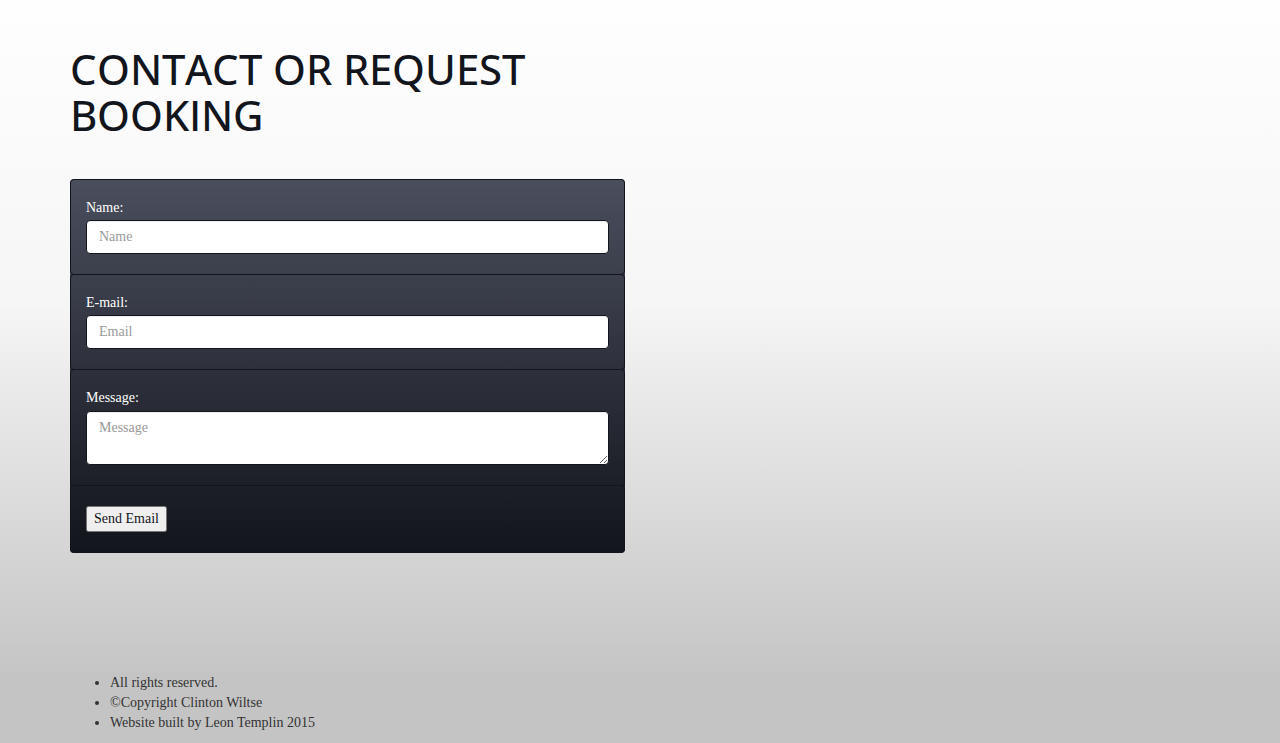
==== commit 9ca2d2ba: "Working on Footer" ====
--- a/index.html
+++ b/index.html
@@ -152,8 +152,29 @@
 		<div class="container">
 			<div class="row">
 
-				<div class="col-md-12">
-					<h3>Contact or Request Booking</h3>
+				<div class="col-md-6">
+
+							<h3>Contact or Request Booking</h3>
+						<div class="list-group">
+
+						  <div class="list-group-item">
+							<h5 class="list-group-item-heading">Name:</h5>
+							<input type="text" name="Name" id="name" placeholder="Name" class="form-control">
+						  </div>
+						  <div class="list-group-item">
+							<h5 class="list-group-item-heading">E-mail:</h5>
+							<input type="text" name="mailfrom" id="email" placeholder="Email" class="form-control">
+						  </div>
+						  <div class="list-group-item">
+							<h5 class="list-group-item-heading">Message:</h5>
+							<textarea name="message" id="message" placeholder="Message" name="message" class="form-control"></textarea>
+						  </div>
+						  <div class="list-group-item">
+							<input type="hidden" name="sendtoemail" value="contact@timmytombstone.com">
+							<input type="submit" value="Send Email">
+						  </div>
+						</div>
+
 				</div>
 
 
@@ -163,7 +184,17 @@
 
 
 <footer>
-
+		<div class="container">
+			<div class="row">
+				<div class="col-md-12">
+					<ul>
+						<li>All rights reserved.</li>
+						<li>&copy;Copyright Clinton Wiltse</li>
+						<li>Website built by Leon Templin 2015</li>
+					</ul>
+				</div>
+			</div>
+		</div>
 </footer>
 
 
--- a/css/structure.css
+++ b/css/structure.css
@@ -2,7 +2,7 @@
 h2 { font-size: 2em; font-family: 'Open Sans', sans-serif; text-transform:uppercase; margin-top:40px;}
 
 #header {
-	min-height:800px;
+	padding-bottom:0;
 }
 #header .col-md-6:first-child div p {
 	font-size:1.65em;
@@ -102,7 +102,8 @@
 	}	
 
 #links {
-	padding-top:0;
+	padding-top:0px
+	padding-bottom:40px;
 }
 #links .col-md-6 {
 	text-align:center	
@@ -121,8 +122,8 @@
 	overflow:hidden;
 	text-indent:-999em;
 }
-#links iframe {
-	
+#links .instagram a {
+	display:block; font-size: 2em; font-family: 'Open Sans', sans-serif; text-transform:uppercase; margin-top:30px;
 }
 
 
@@ -140,16 +141,22 @@
 #links .mordor {
 	padding-top:60px;
 	display:inline-block;
-	min-width:340px;
+	min-width:360px;
 }	
 #links .mordor h3 {
 	min-height:47px;
 }
 #links .mordor img {
 	float:left;
-	margin-right:20px;
+
 	margin-top:-20px;
+
 }
 #links .mordor p {
 	padding-top:30px;
 }
+
+#contact { padding-top:60px; }
+
+#contact h3 { display:block; font-size: 3em; font-family: 'Open Sans', sans-serif; text-transform:uppercase; margin-bottom:40px; }
+
--- a/css/skin.css
+++ b/css/skin.css
@@ -2,7 +2,6 @@
 site background color 
 */
 html, body {
-	background-color:#13161d;
 	background-color:#13151c;
 }
 
@@ -30,6 +29,9 @@
 #links .col-md-6:nth-child(1) h3 {
 	background:transparent url('../img/instagram.png') top center no-repeat;	
 }
+#links .instagram a {
+	color:#fff;
+}
 #links .col-md-6:nth-child(2) h3.facebook {
 	background:transparent url('../img/facebook.png') top center no-repeat;
 	
@@ -54,4 +56,34 @@
 #contact h3 {
 	color:#13151c;
 }
+#contact .list-group {
+	/* Permalink - use to edit and share this gradient: http://colorzilla.com/gradient-editor/#4a4e5d+0,13151c+100 */
+	background: rgb(74,78,93); /* Old browsers */
+	background: -moz-linear-gradient(top,  rgba(74,78,93,1) 0%, rgba(19,21,28,1) 100%); /* FF3.6+ */
+	background: -webkit-gradient(linear, left top, left bottom, color-stop(0%,rgba(74,78,93,1)), color-stop(100%,rgba(19,21,28,1))); /* Chrome,Safari4+ */
+	background: -webkit-linear-gradient(top,  rgba(74,78,93,1) 0%,rgba(19,21,28,1) 100%); /* Chrome10+,Safari5.1+ */
+	background: -o-linear-gradient(top,  rgba(74,78,93,1) 0%,rgba(19,21,28,1) 100%); /* Opera 11.10+ */
+	background: -ms-linear-gradient(top,  rgba(74,78,93,1) 0%,rgba(19,21,28,1) 100%); /* IE10+ */
+	background: linear-gradient(to bottom,  rgba(74,78,93,1) 0%,rgba(19,21,28,1) 100%); /* W3C */
+	filter: progid:DXImageTransform.Microsoft.gradient( startColorstr='#4a4e5d', endColorstr='#13151c',GradientType=0 ); /* IE6-9 */
+	border-color:#13151c;
+	
+	border-radius:4px;
+}
+#contact .list-group-item {
+	background-color:transparent;
+	border-color:#13151c;	
+	border-radius:4px;
+	color:#fff;
+}
+#contact .form-control {
+		border-color:#13151c;	
+}
+#contact input[type="submit"] {
+	color:#13151c;
+}
+footer {
+	background-color:#c4c4c4; 
 
+}
+
--- a/css/mobile-skin.css
+++ b/css/mobile-skin.css
@@ -5,5 +5,10 @@
 	background:transparent url('../img/arrow-down.png') center top no-repeat;
 }
 #links .facebook {
-	padding-top:60px;
+	padding-top:120px;
+}
+#links .facebook h3 {
+	margin-bottom:0;
+	padding-bottom:0;
+	height:30px;
 }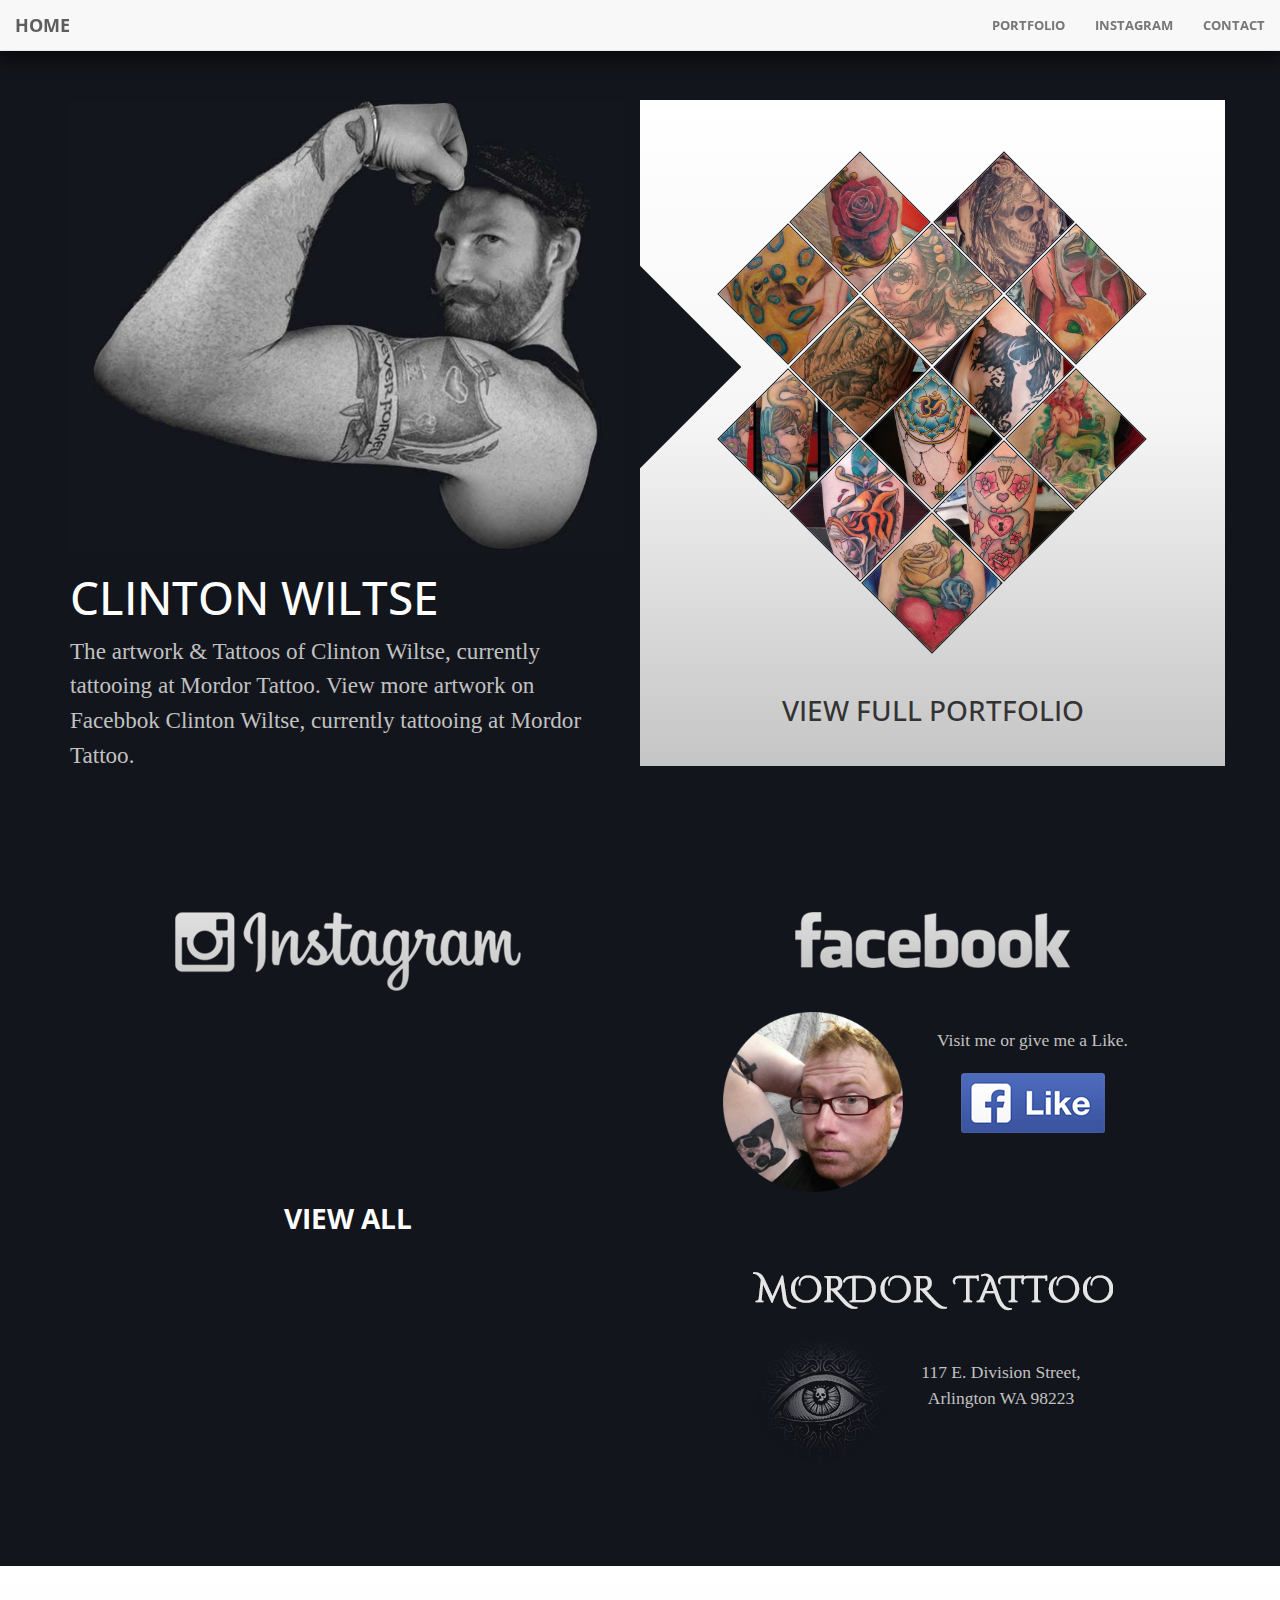
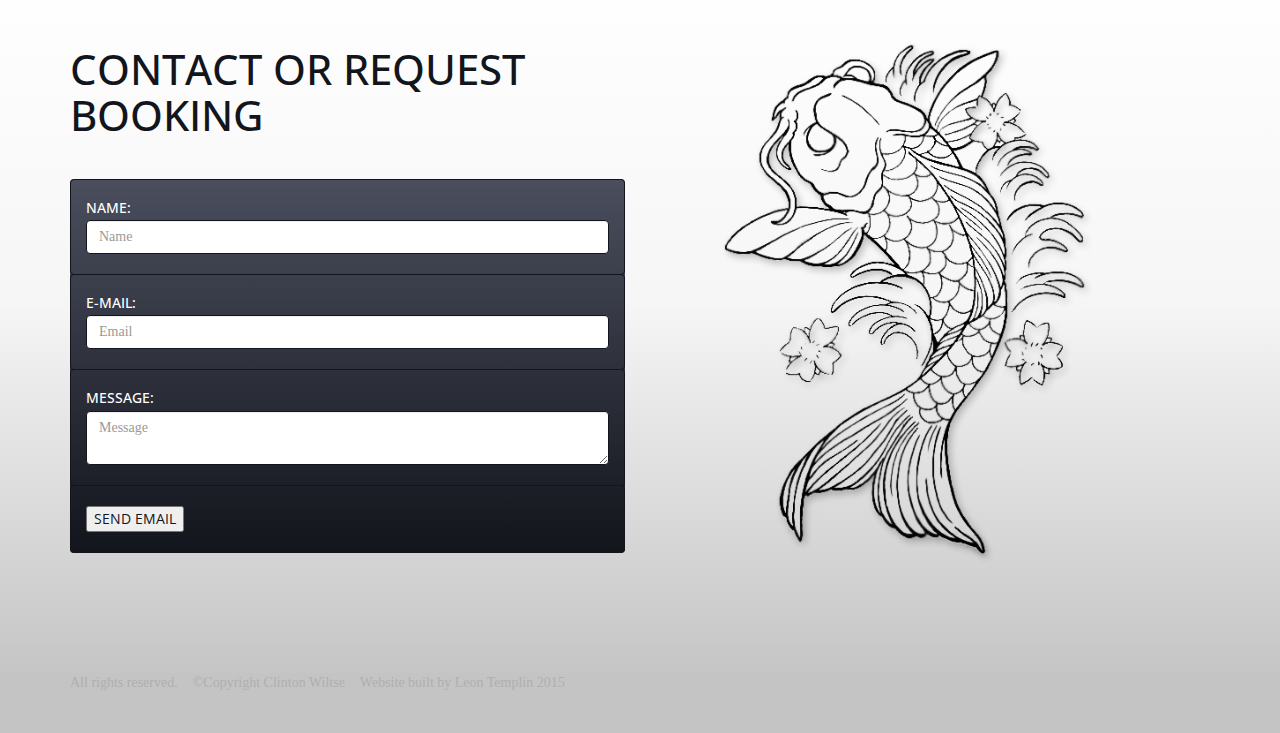
==== commit 4ab91395: "Visual styling should be complete for both desktop and mobile.." ====
--- a/index.html
+++ b/index.html
@@ -45,36 +45,36 @@
 
 <body id="page-top" class="theme-1">
 
-    <nav id="mainNav" class="navbar navbar-default navbar-fixed-top">
-        <div class="container-fluid">
-            <!-- Brand and toggle get grouped for better mobile display -->
-            <div class="navbar-header">
-                <button type="button" class="navbar-toggle collapsed" data-toggle="collapse" data-target="#bs-example-navbar-collapse-1">
-                    <span class="sr-only">Toggle navigation</span>
-                    <span class="icon-bar"></span>
-                    <span class="icon-bar"></span>
-                    <span class="icon-bar"></span>
-                </button>
-                <a class="navbar-brand page-scroll" href="#page-top">Home</a>
-            </div>
-
-            <!-- Collect the nav links, forms, and other content for toggling -->
-            <div class="collapse navbar-collapse" id="bs-example-navbar-collapse-1">
-                <ul class="nav navbar-nav navbar-right">
-                    <li>
-                        <a class="page-scroll" href="#newest-artwork">Portfolio</a>
-                    </li>
-                    <li>
-                        <a class="page-scroll" href="#newest-artwork">Instagram</a>
-                    </li>
-                    <li>
-                        <a class="page-scroll" href="#contact">Contact</a>
-                    </li>
-                </ul>
-            </div>
-            <!-- /.navbar-collapse -->
-        </div>
-        <!-- /.container-fluid -->
+       <nav id="mainNav" class="navbar navbar-default navbar-fixed-top">
+           <div class="container-fluid">
+               <!-- Brand and toggle get grouped for better mobile display -->
+               <div class="navbar-header">
+                   <button type="button" class="navbar-toggle collapsed" data-toggle="collapse" data-target="#bs-example-navbar-collapse-1">
+                       <span class="sr-only">Toggle navigation</span>
+                       <span class="icon-bar"></span>
+                       <span class="icon-bar"></span>
+                       <span class="icon-bar"></span>
+                   </button>
+                   <a class="navbar-brand page-scroll" href="#page-top">Home</a>
+               </div>
+
+               <!-- Collect the nav links, forms, and other content for toggling -->
+               <div class="collapse navbar-collapse" id="bs-example-navbar-collapse-1">
+                   <ul class="nav navbar-nav navbar-right">
+                       <li>
+                           <a class="page-scroll" href="#mini-portfolio">Portfolio</a>
+                       </li>
+                       <li>
+                           <a class="page-scroll" href="#links">Instagram</a>
+                       </li>
+                       <li>
+                           <a class="page-scroll" href="#contact">Contact</a>
+                       </li>
+                   </ul>
+               </div>
+               <!-- /.navbar-collapse -->
+           </div>
+           <!-- /.container-fluid -->
     </nav>
 
 	<section id="header">
@@ -87,7 +87,7 @@
 						<p>The artwork & Tattoos of Clinton Wiltse, currently tattooing at Mordor Tattoo. View more artwork on Facebbok Clinton Wiltse, currently tattooing at Mordor Tattoo.</p>
 					</div>
 				</div>
-				<div class="col-md-6 clearfix">
+				<div id="mini-portfolio" class="col-md-6 clearfix">
 					<div class="wrapper">
 						<ul>
 							<li><div style="background-image:url('img/portfolio/1.jpg')">&nbsp;</div></li>
@@ -152,6 +152,7 @@
 		<div class="container">
 			<div class="row">
 
+				<div class="wrapper clearfix">
 				<div class="col-md-6">
 
 							<h3>Contact or Request Booking</h3>
@@ -176,7 +177,7 @@
 						</div>
 
 				</div>
-
+				</div>
 
       		</div>
       	</div>
--- a/css/structure.css
+++ b/css/structure.css
@@ -1,5 +1,7 @@
 h1 { font-size: 4em; font-family: 'Open Sans', sans-serif; text-transform:uppercase;}
 h2 { font-size: 2em; font-family: 'Open Sans', sans-serif; text-transform:uppercase; margin-top:40px;}
+h5 { font-family: 'Open Sans', sans-serif; text-transform:uppercase; }
+#contact input[type="submit"] { font-family: 'Open Sans', sans-serif; text-transform:uppercase; }
 
 #header {
 	padding-bottom:0;
@@ -160,3 +162,7 @@
 
 #contact h3 { display:block; font-size: 3em; font-family: 'Open Sans', sans-serif; text-transform:uppercase; margin-bottom:40px; }
 
+footer { padding-bottom:40px; text-align:center; }
+footer ul { margin:0; padding:0; }
+footer li { padding:0; list-style-type:none; float:left; margin-right:15px; }
+
--- a/css/skin.css
+++ b/css/skin.css
@@ -53,6 +53,10 @@
 	background: linear-gradient(to bottom, rgba(255,255,255,1) 0%, rgba(246,246,246,1) 47%, rgba(197,197,197,1) 100%);
 	filter: progid:DXImageTransform.Microsoft.gradient( startColorstr='#ffffff', endColorstr='#c5c5c5', GradientType=0 );
 }
+#contact .wrapper {
+	background:transparent url('../img/fish.png') right top no-repeat;
+	background-size:contain;
+}
 #contact h3 {
 	color:#13151c;
 }
@@ -84,6 +88,7 @@
 }
 footer {
 	background-color:#c4c4c4; 
+	color:#afafaf;
 
 }
 
--- a/css/mobile-skin.css
+++ b/css/mobile-skin.css
@@ -11,4 +11,7 @@
 	margin-bottom:0;
 	padding-bottom:0;
 	height:30px;
+}
+#contact .wrapper {
+	background-image:none;
 }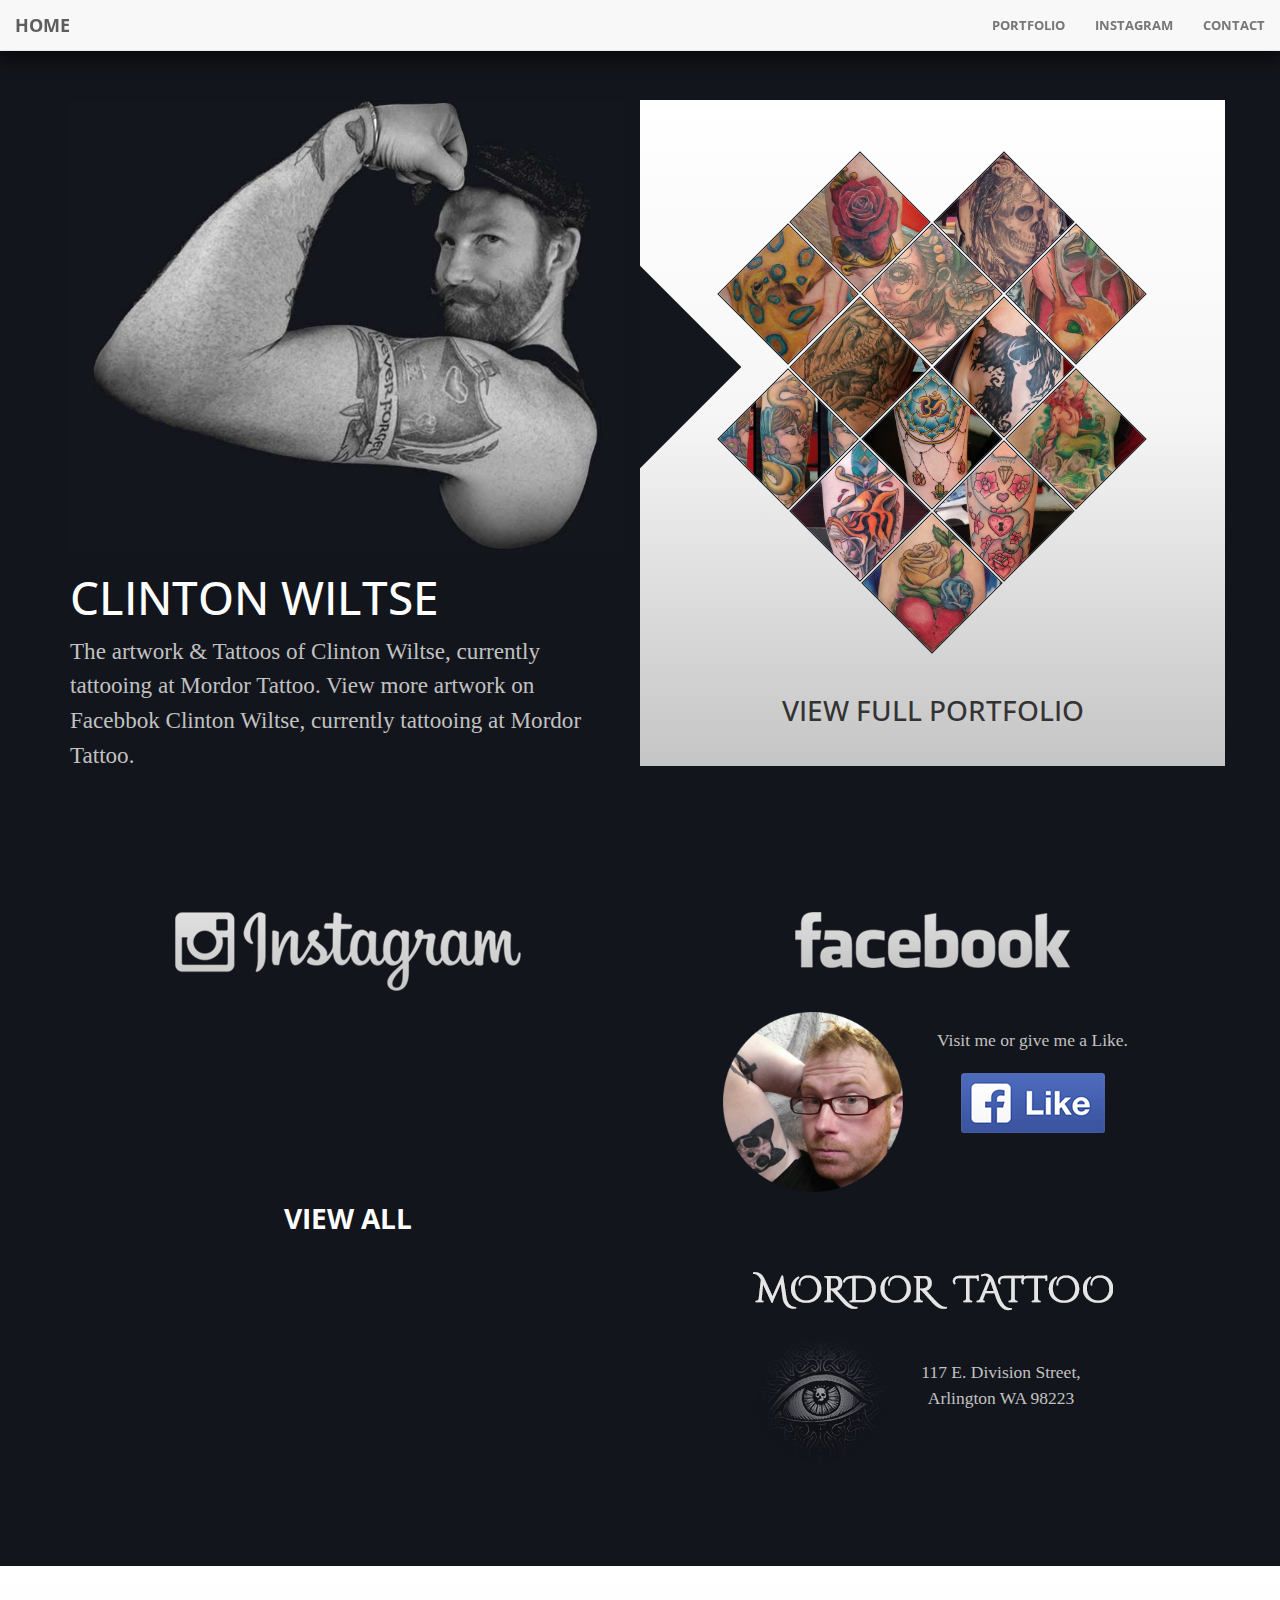
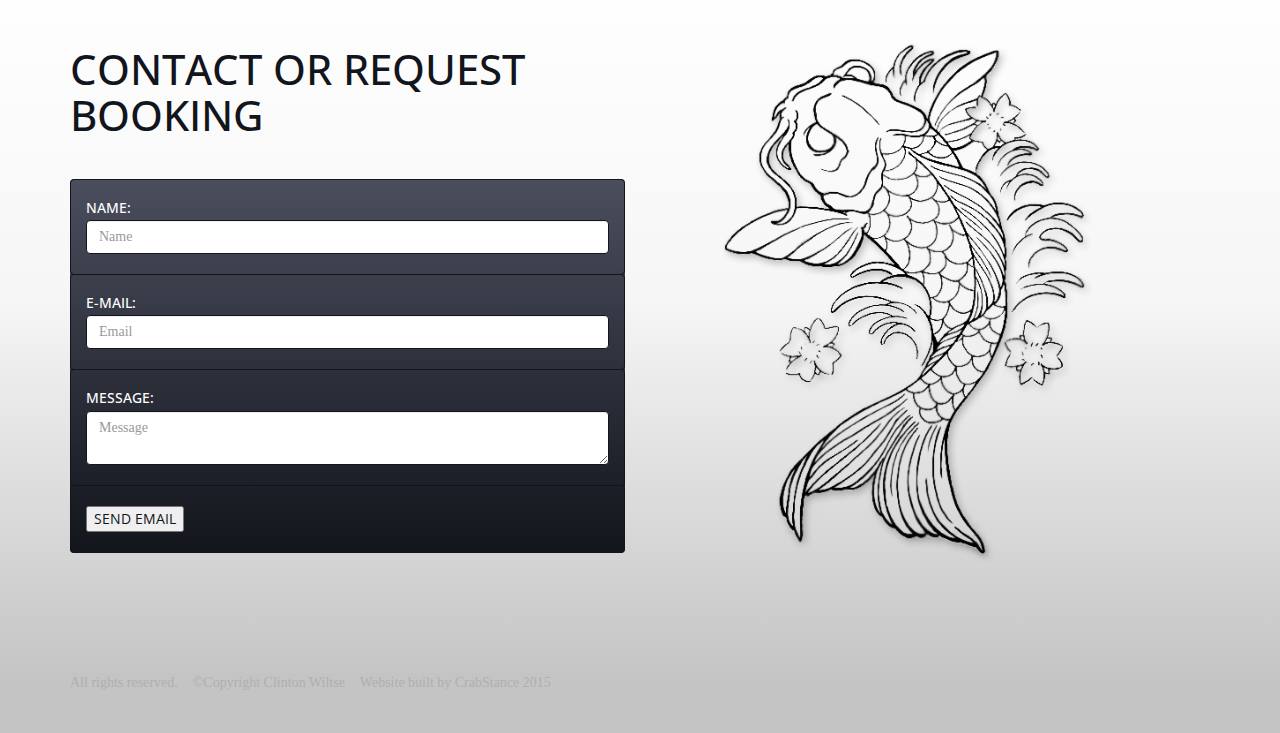
==== commit 4c75fa77: "removed some un-needed details" ====
--- a/index.html
+++ b/index.html
@@ -171,7 +171,7 @@
 							<textarea name="message" id="message" placeholder="Message" name="message" class="form-control"></textarea>
 						  </div>
 						  <div class="list-group-item">
-							<input type="hidden" name="sendtoemail" value="contact@timmytombstone.com">
+							<input type="hidden" name="sendtoemail" value="contact@artbyclinton.com">
 							<input type="submit" value="Send Email">
 						  </div>
 						</div>
@@ -191,7 +191,7 @@
 					<ul>
 						<li>All rights reserved.</li>
 						<li>&copy;Copyright Clinton Wiltse</li>
-						<li>Website built by Leon Templin 2015</li>
+						<li>Website built by CrabStance 2015</li>
 					</ul>
 				</div>
 			</div>
